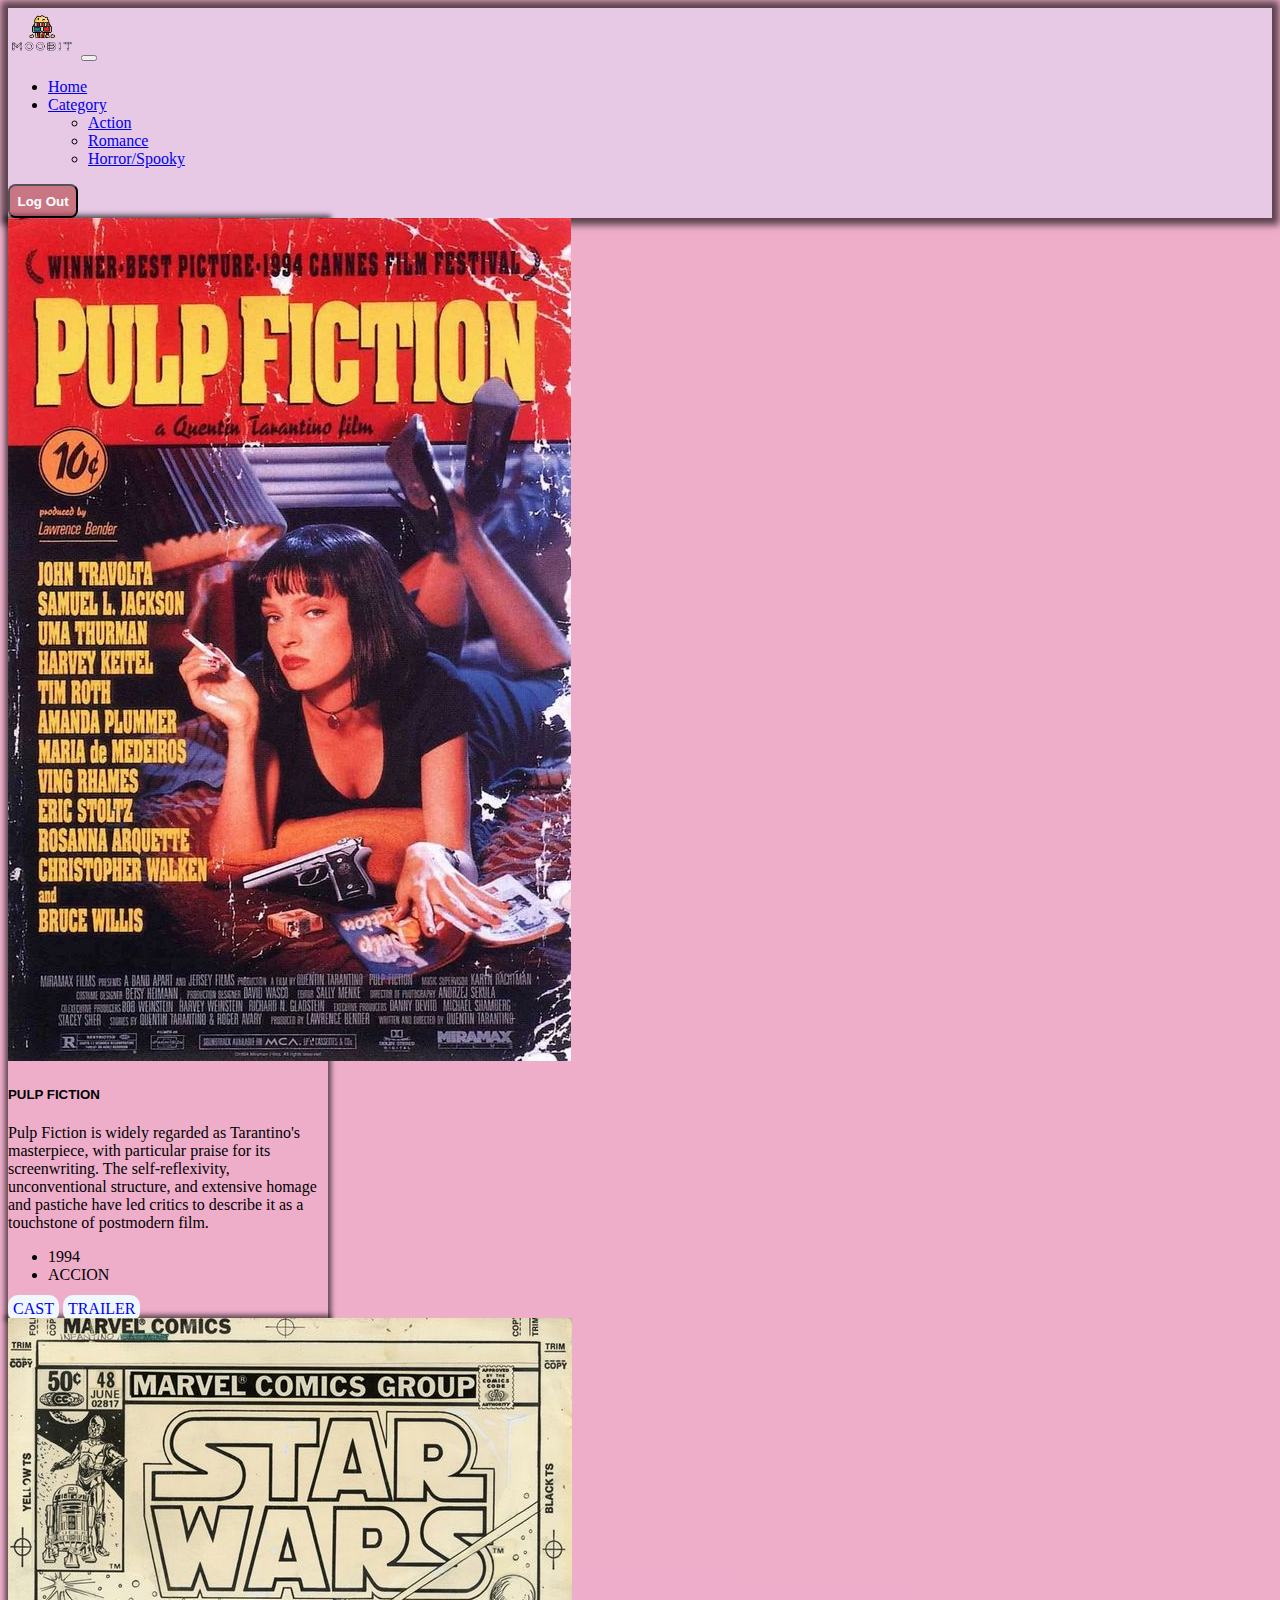
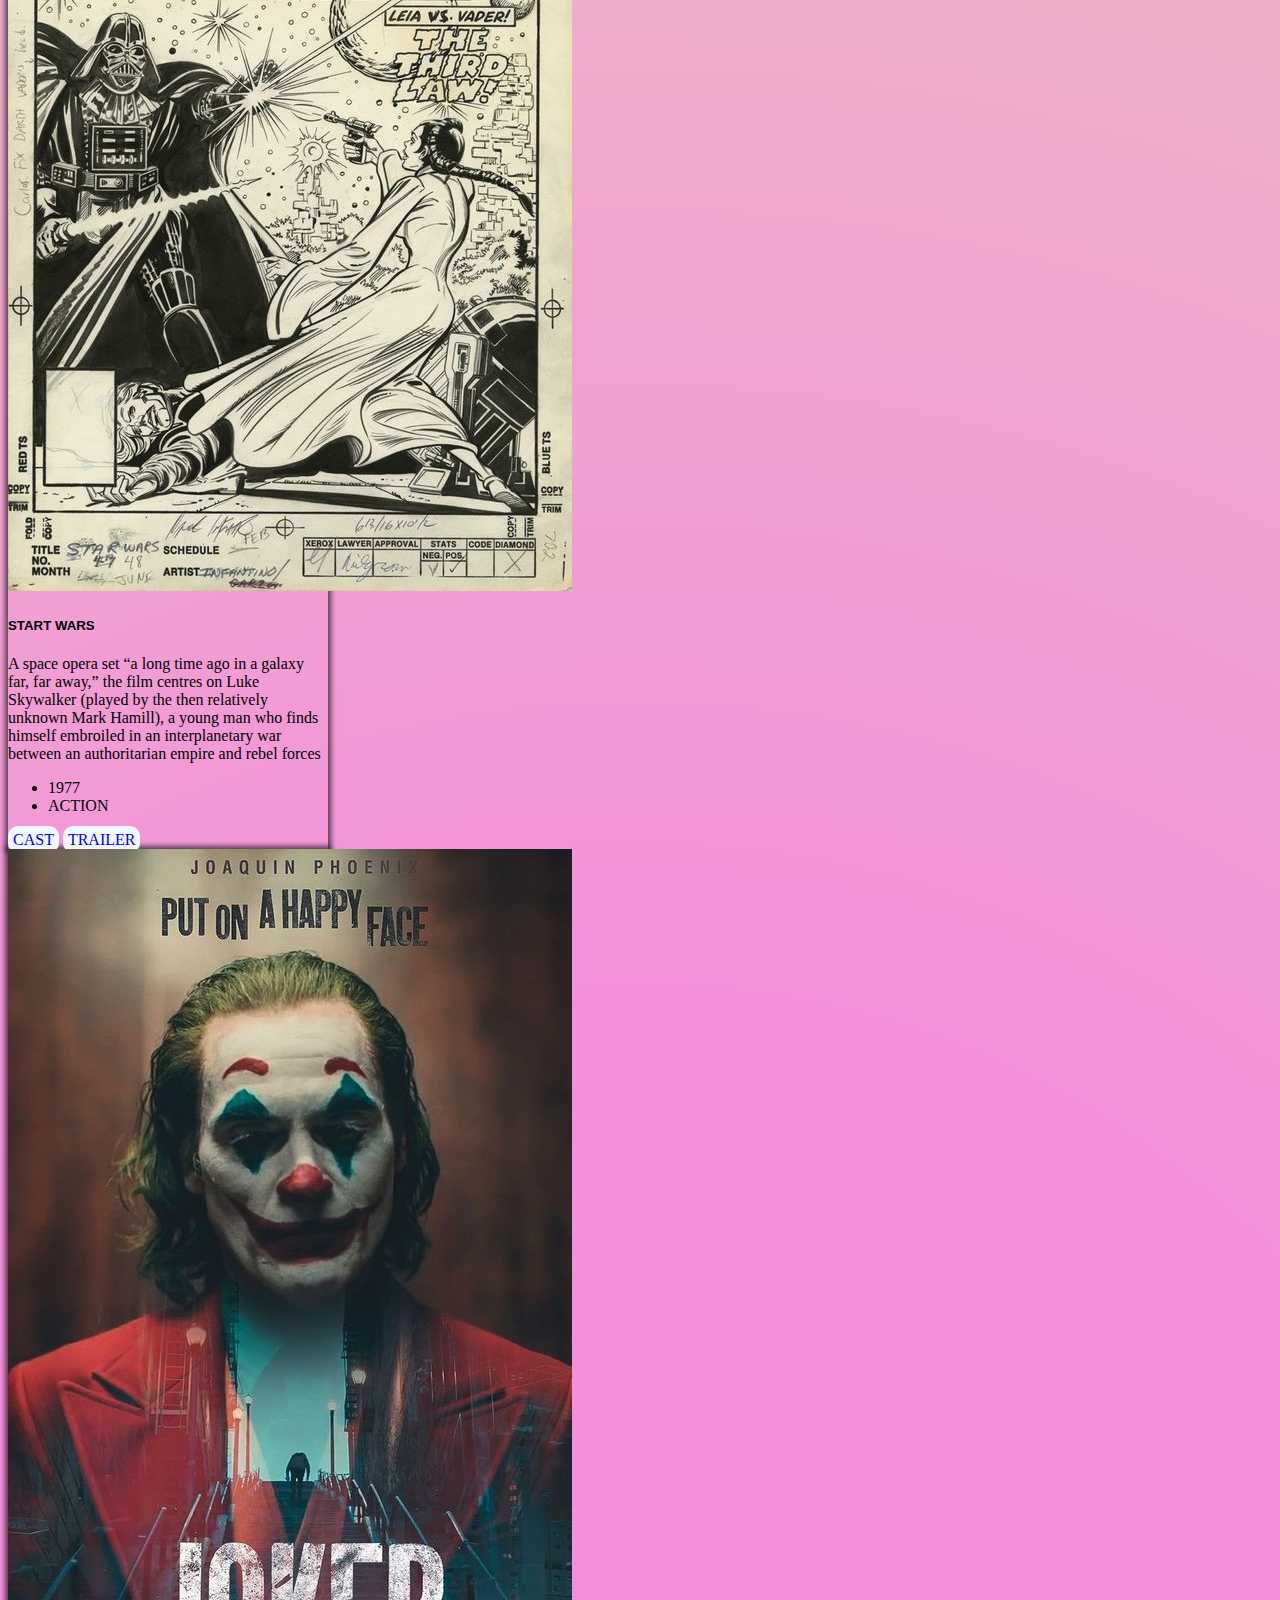
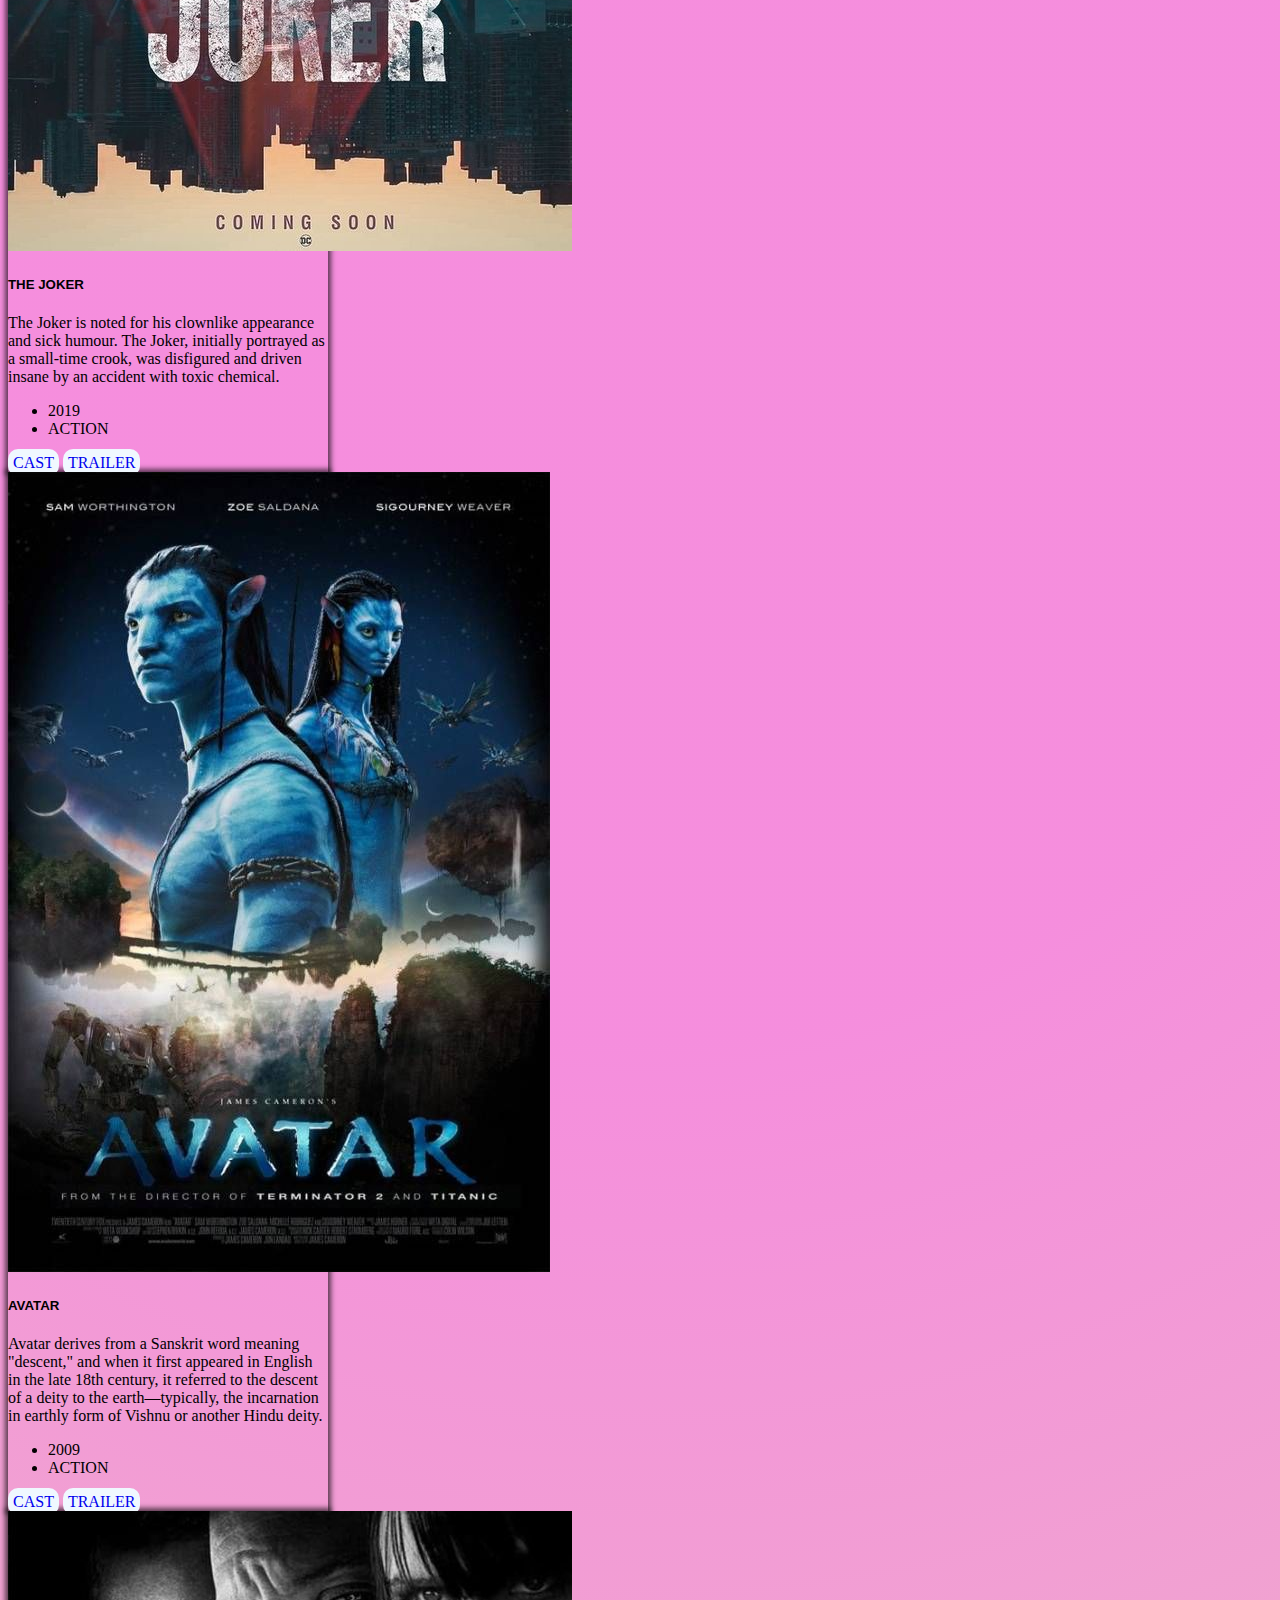
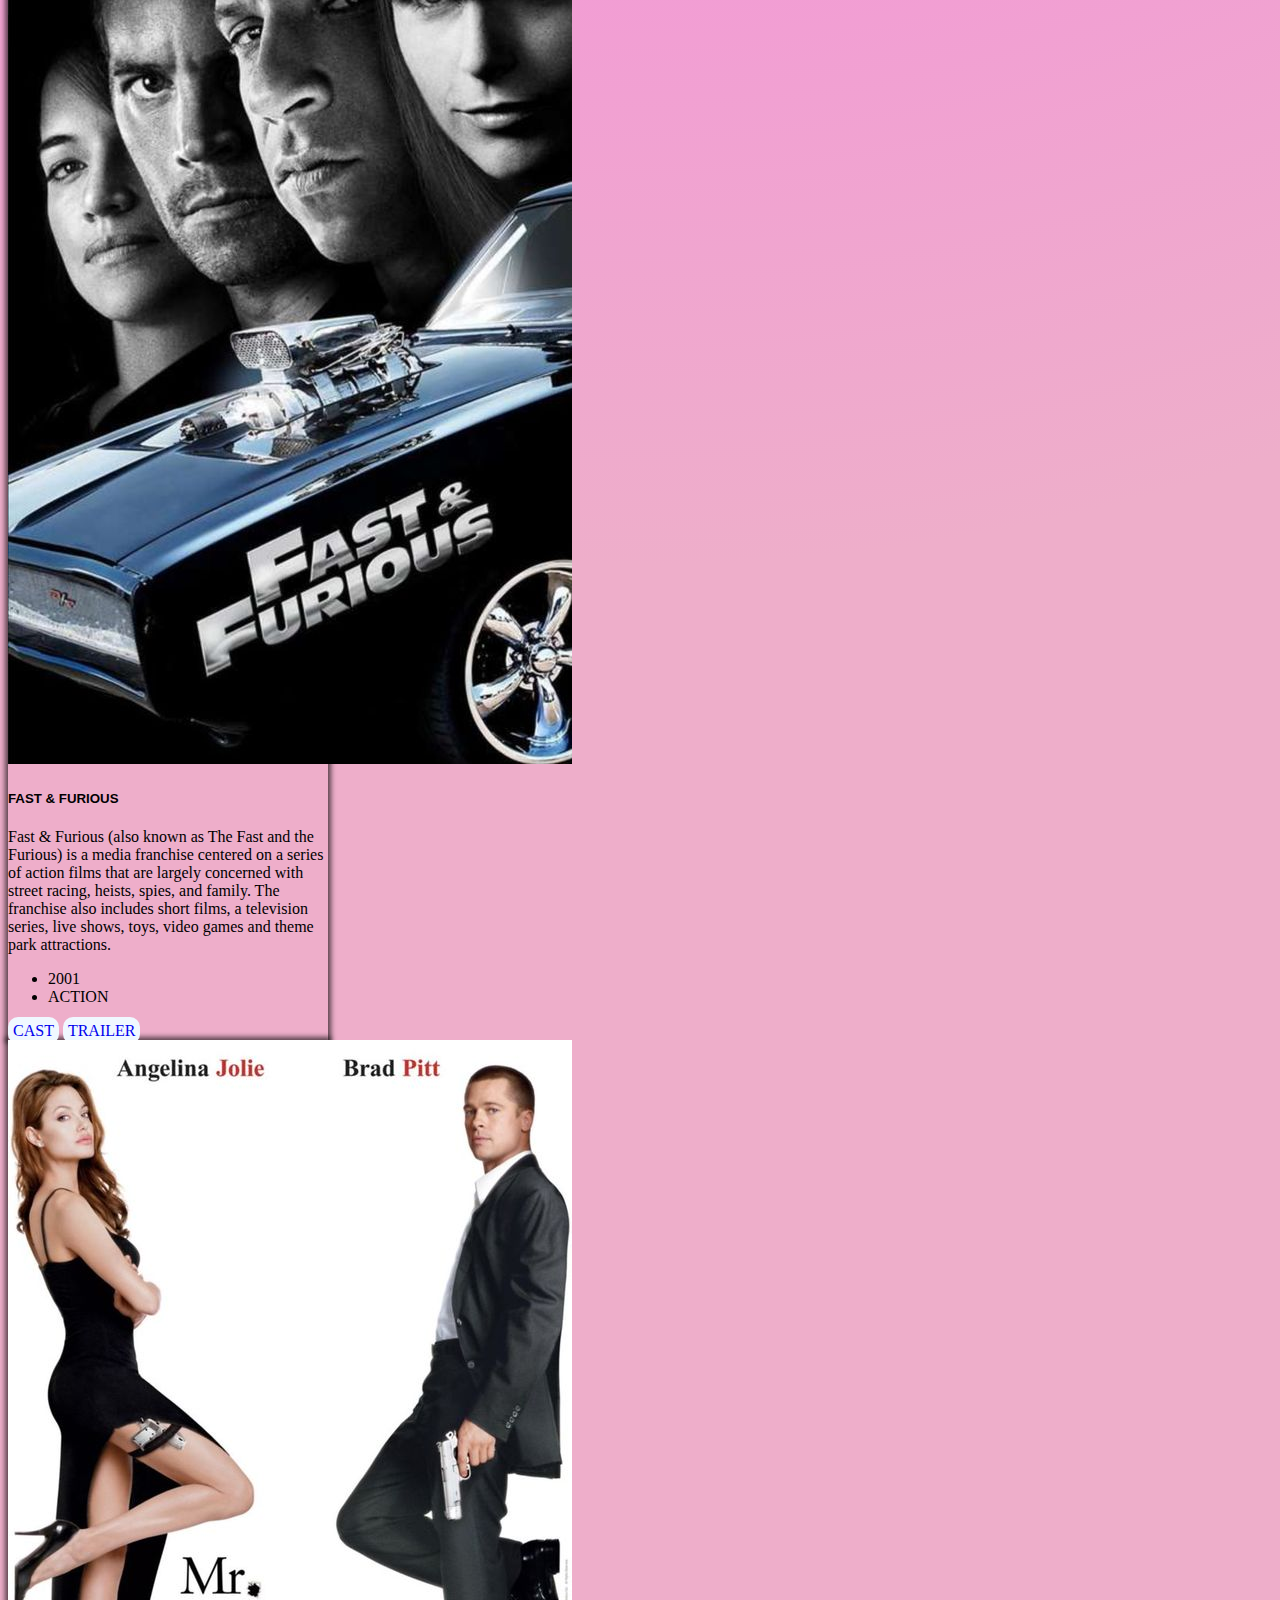
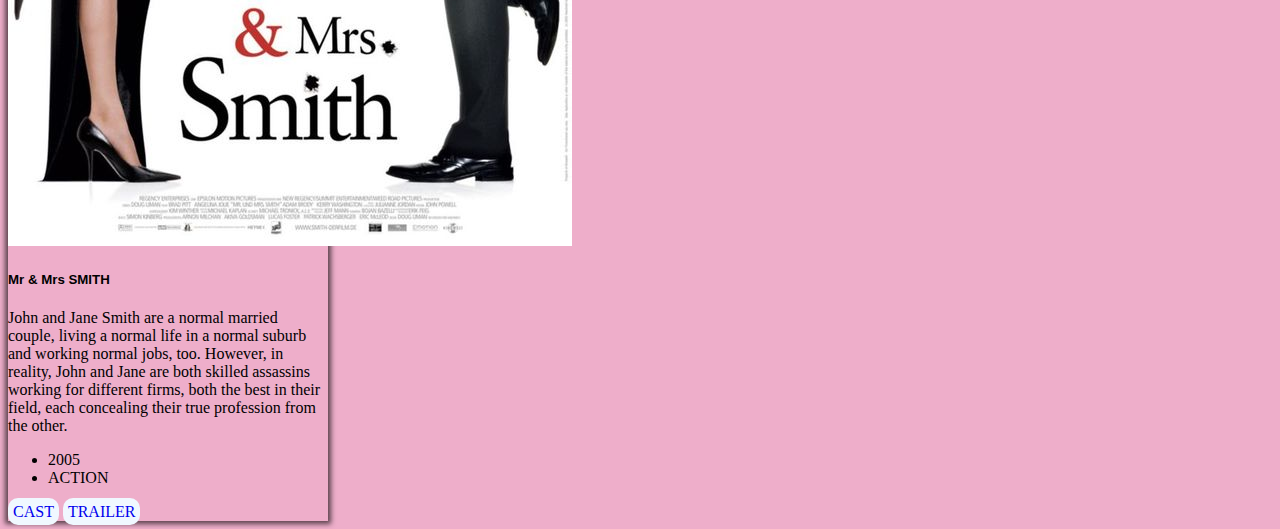
==== src/pages/action.html @ 50c03343 "ACTUALIZACION 3" ====
<!DOCTYPE html>
<html lang="en">

<head>
  <meta charset="UTF-8">
  <meta http-equiv="X-UA-Compatible" content="IE=edge">
  <meta name="viewport" content="width=device-width, initial-scale=1.0">
  <!-- CSS only -->
  <link href="https://cdn.jsdelivr.net/npm/bootstrap@5.2.3/dist/css/bootstrap.min.css" rel="stylesheet"
    integrity="sha384-rbsA2VBKQhggwzxH7pPCaAqO46MgnOM80zW1RWuH61DGLwZJEdK2Kadq2F9CUG65" crossorigin="anonymous">
  <link rel="stylesheet" href="../styles/actionStyle.css">
  <title>Document</title>
</head>

<body>
  <div id="div">
    <nav class="navbar navbar-expand-lg" id="navbar">
      <div class="container-fluid">
        <a class="navbar-brand text-muted" href="../../index.html"><img class="logoHome" src="../img/logo1.png"
            alt="logo"></a>
        <button class="navbar-toggler" type="button" data-bs-toggle="collapse" data-bs-target="#navbarNavDropdown"
          aria-controls="navbarNavDropdown" aria-expanded="false" aria-label="Toggle navigation">
          <span class="navbar-toggler-icon"></span>
        </button>
        <div class="collapse navbar-collapse" id="navbarNavDropdown">
          <ul class="navbar-nav">
            <li class="nav-item">
              <a class="nav-link active text-muted" aria-current="page" href="./home.html">Home</a>
            </li>
            <li class="nav-item dropdown">
              <a class="nav-link dropdown-toggle text-muted" href="#" role="button" data-bs-toggle="dropdown"
                aria-expanded="false">
                Category
              </a>
              <ul class="dropdown-menu bg-secondary">
                <li><a class="dropdown-item " href="#">Action</a></li>
                <li><a class="dropdown-item " href="./Romance.html">Romance</a></li>
                <li><a class="dropdown-item " href="../pages/horrorSpooky.html">Horror/Spooky</a></li>
              </ul>
            </li>
          </ul>
        </div>
        <div class="ContainerlogOut"><button class="LogOut" id="logOut">Log Out</button></div>
      </div>
    </nav>
  </div>

 <div class="container">
  <div class="row">
    <div class="col-12 mt-4 d-flex justify-content-between flex-wrap">
      <div class="card m-3 mt-3 cardStyle" style="width: 20rem;">
        <img src="../img/actionImg1.jpg" class="card-img-top" alt="...">
        <div class="card-body">
          <h5 class="card-title text-center titleCard">PULP FICTION</h5>
          <p class="card-text text-center">Pulp Fiction is widely regarded as Tarantino's masterpiece, with particular praise for its screenwriting. The self-reflexivity, unconventional structure, and extensive homage and pastiche have led critics to describe it as a touchstone of postmodern film.</p>
        </div>
        <ul class="list-group list-group-flush">
          <li class="list-group-item">1994</li>
          <li class="list-group-item">ACCION</li>
        </ul>
        <div class="card-body">
          <a href="https://www.google.com/search?q=pulp+fiction+reparto&rlz=1C1ALOY_esCO1030CO1030&sxsrf=ALiCzsZRSnIDCxuDGFrAG11M_Ounz_vQiw%3A1669768880326&ei=sKaGY8u6E5TlxgGLxJvoDA&ved=0ahUKEwjL0t_n1dT7AhWUsjEKHQviBs0Q4dUDCA8&uact=5&oq=pulp+fiction+reparto&gs_lcp=Cgxnd3Mtd2l6LXNlcnAQAzIFCAAQgAQyCggAEIAEEIcCEBQyBggAEBYQHjIGCAAQFhAeMgYIABAWEB5KBAhBGABKBAhGGABQAFgAYIcEaABwAXgAgAFpiAFpkgEDMC4xmAEAwAEB&sclient=gws-wiz-serp&clie=1" class="card-link" target="_blank">CAST</a>
          <a href="https://www.youtube.com/watch?v=auCgsj0MV-M" class="card-link" target="_blank">TRAILER</a>
        </div>
      </div>

      <div class="card m-3 mt-3 cardStyle" style="width: 20rem;">
        <img src="../img/actionCard2.jpg" class="card-img-top" alt="...">
        <div class="card-body">
          <h5 class="card-title titleCard text-center">START WARS</h5>
          <p class="card-text text-center">A space opera set “a long time ago in a galaxy far, far away,” the film centres on Luke Skywalker (played by the then relatively unknown Mark Hamill), a young man who finds himself embroiled in an interplanetary war between an authoritarian empire and rebel forces</p>
        </div>
        <ul class="list-group list-group-flush">
          <li class="list-group-item">1977</li>
          <li class="list-group-item">ACTION</li>
        </ul>
        <div class="card-body">
          <a href="https://m.imdb.com/title/tt0076759/fullcredits/cast" class="card-link">CAST</a>
          <a href="https://www.youtube.com/watch?v=n1CUHjrc9Sc" class="card-link">TRAILER</a>
        </div>
      </div>

      <div class="card m-3 mt-3 cardStyle" style="width: 20rem;">
        <img src="../img/actionCard3.jpg" class="card-img-top" alt="...">
        <div class="card-body">
          <h5 class="card-title text-center titleCard">THE JOKER</h5>
          <p class="card-text">The Joker is noted for his clownlike appearance and sick humour. The Joker, initially portrayed as a small-time crook, was disfigured and driven insane by an accident with toxic chemical.</p>
        </div>
        <ul class="list-group list-group-flush">
          <li class="list-group-item">2019</li>
          <li class="list-group-item">ACTION</li>
        </ul>
        <div class="card-body">
          <a href="https://www.google.com/search?q=joker+elenco&rlz=1C1ALOY_esCO1030CO1030&sxsrf=ALiCzsaGYEPwK-ekFlmbK299w0ovADnqmA%3A1669771419372&ei=m7CGY5qfFr2RwbkPzNir-Ak&oq=joker+ele&gs_lcp=[base64]&si=[base64]%3D%3D&ictx=1&ved=2ahUKEwjimq3U4NT7AhWiRjABHVw0CIUQ9YYDKAR6BAgQEAg&clie=1" class="card-link" target="_blank">CAST</a>
          <a href="https://www.youtube.com/watch?v=TobNCFMK_bs" class="card-link" target="_blank">TRAILER</a>
        </div>
      </div>

      <div class="card m-3 mt-3 cardStyle" style="width: 20rem;">
        <img src="../img/actionCard4.jpg" class="card-img-top" alt="...">
        <div class="card-body">
          <h5 class="card-title text-center titleCard">AVATAR</h5>
          <p class="card-text text-center">Avatar derives from a Sanskrit word meaning "descent," and when it first appeared in English in the late 18th century, it referred to the descent of a deity to the earth—typically, the incarnation in earthly form of Vishnu or another Hindu deity.</p>
        </div>
        <ul class="list-group list-group-flush">
          <li class="list-group-item">2009</li>
          <li class="list-group-item">ACTION</li>
        </ul>
        <div class="card-body">
          <a href="https://www.google.com/search?q=avatar+cast&rlz=1C1ALOY_esCO1030CO1030&sxsrf=ALiCzsYUj4N5rnob1h06Nj9qeL1h5XadQQ%3A1669772405011&ei=dbSGY6YZtNnBuQ-jzZPQAQ&ved=2ahUKEwj-y5SS49T7AhU_mIQIHWG_DVUQ9YYDKAR6BAgrEAg&uact=5&oq=avatar+cast&gs_lcp=[base64]" class="card-link" target="_blank">CAST</a>
          <a href="https://www.youtube.com/watch?v=AZS_d_hS2dM" class="card-link" target="_blank">TRAILER</a>
        </div>
      </div>

      <div class="card m-3 mt-3 cardStyle" style="width: 20rem;">
        <img src="../img/actionCard5.jpg" class="card-img-top" alt="...">
        <div class="card-body">
          <h5 class="card-title text-center titleCard">FAST & FURIOUS</h5>
          <p class="card-text text-center">Fast & Furious (also known as The Fast and the Furious) is a media franchise centered on a series of action films that are largely concerned with street racing, heists, spies, and family. The franchise also includes short films, a television series, live shows, toys, video games and theme park attractions.</p>
        </div>
        <ul class="list-group list-group-flush">
          <li class="list-group-item">2001</li>
          <li class="list-group-item">ACTION</li>
        </ul>
        <div class="card-body">
          <a href="https://m.imdb.com/title/tt0232500/fullcredits/cast" class="card-link" target="_blank">CAST</a>
          <a href="https://www.youtube.com/watch?v=2TAOizOnNPo" class="card-link" target="_blank">TRAILER</a>
        </div>
      </div>

      <div class="card m-3 mt-3 cardStyle" style="width: 20rem;">
        <img src="../img/actionCard6.jpg" class="card-img-top" alt="...">
        <div class="card-body">
          <h5 class="card-title text-center titleCard">Mr & Mrs SMITH</h5>
          <p class="card-text text-center">John and Jane Smith are a normal married couple, living a normal life in a normal suburb and working normal jobs, too. However, in reality, John and Jane are both skilled assassins working for different firms, both the best in their field, each concealing their true profession from the other.</p>
        </div>
        <ul class="list-group list-group-flush">
          <li class="list-group-item">2005</li>
          <li class="list-group-item">ACTION</li>
        </ul>
        <div class="card-body">
          <a href="https://www.google.com/search?q=sr+y+sr+smith+cast&rlz=1C1ALOY_esCO1030CO1030&sxsrf=ALiCzsZy52CXnT5HcfS0-xXQoGTwnDrySw%3A1669772702220&ei=nrWGY-yHDcKGwbkPnPGFoA4&ved=0ahUKEwjszpWG5NT7AhVCQzABHZx4AeQQ4dUDCA8&uact=5&oq=sr+y+sr+smith+cast&gs_lcp=[base64]&sclie" class="card-link" target="_blank">CAST</a>
          <a href="https://www.youtube.com/watch?v=KYizf53DqZw" class="card-link" target="_blank">TRAILER</a>
        </div>
      </div>

    </div>
  </div>
 </div>






  <!-- JavaScript Bundle with Popper -->
  <script src="https://cdn.jsdelivr.net/npm/bootstrap@5.2.3/dist/js/bootstrap.bundle.min.js"
    integrity="sha384-kenU1KFdBIe4zVF0s0G1M5b4hcpxyD9F7jL+jjXkk+Q2h455rYXK/7HAuoJl+0I4"
    crossorigin="anonymous"></script>
  <script src="../scripts/actionScript.js"></script>
</body>

</html>
---- src/styles/actionStyle.css ----
.navbar {
    background-color: rgb(231, 200, 229);
    box-shadow: rgba(0, 0, 0, 0.625) 0px 0px 7px 7px;
}

a {
    background-color: rgb(231, 200, 229);
    transition: all 1s ease-in-out;
    border-radius: 10px;
}

a:hover {
    background-color: rgba(216, 139, 211, 0.737);
    border-radius: 10px;

}

.logoHome {
    height: 50px;
    transition: all 1s ease-in-out;

}

.logoHome:hover {
    transform: scale(1.1);

}


.LogOut {
    padding: 7.5px;
    background-color: rgba(172, 27, 27, 0.477);
    border-radius: 7.5px;
    color: white;
    font-weight: bold;
}

.LogOut:hover{
    transition: 1s all ease-in-out;
    transform: scale(1.2);
    background-color: brown;
    font-weight: bold;
}

.titleCard{
    font-family: 'Gill Sans', 'Gill Sans MT', Calibri, 'Trebuchet MS', sans-serif;
    font-weight: bold;
}

body{
    background: rgb(244,128,217);
background: radial-gradient(circle, rgba(244,128,217,0.8897759787508753) 22%, rgba(238,174,202,1) 54%);
}

.cardStyle{
    box-shadow: rgba(0, 0, 0, 0.625) 0px 0px 5px 3px;
}

.card-link{
    text-decoration: none;
    background-color: aliceblue;
    padding: 5px;

}
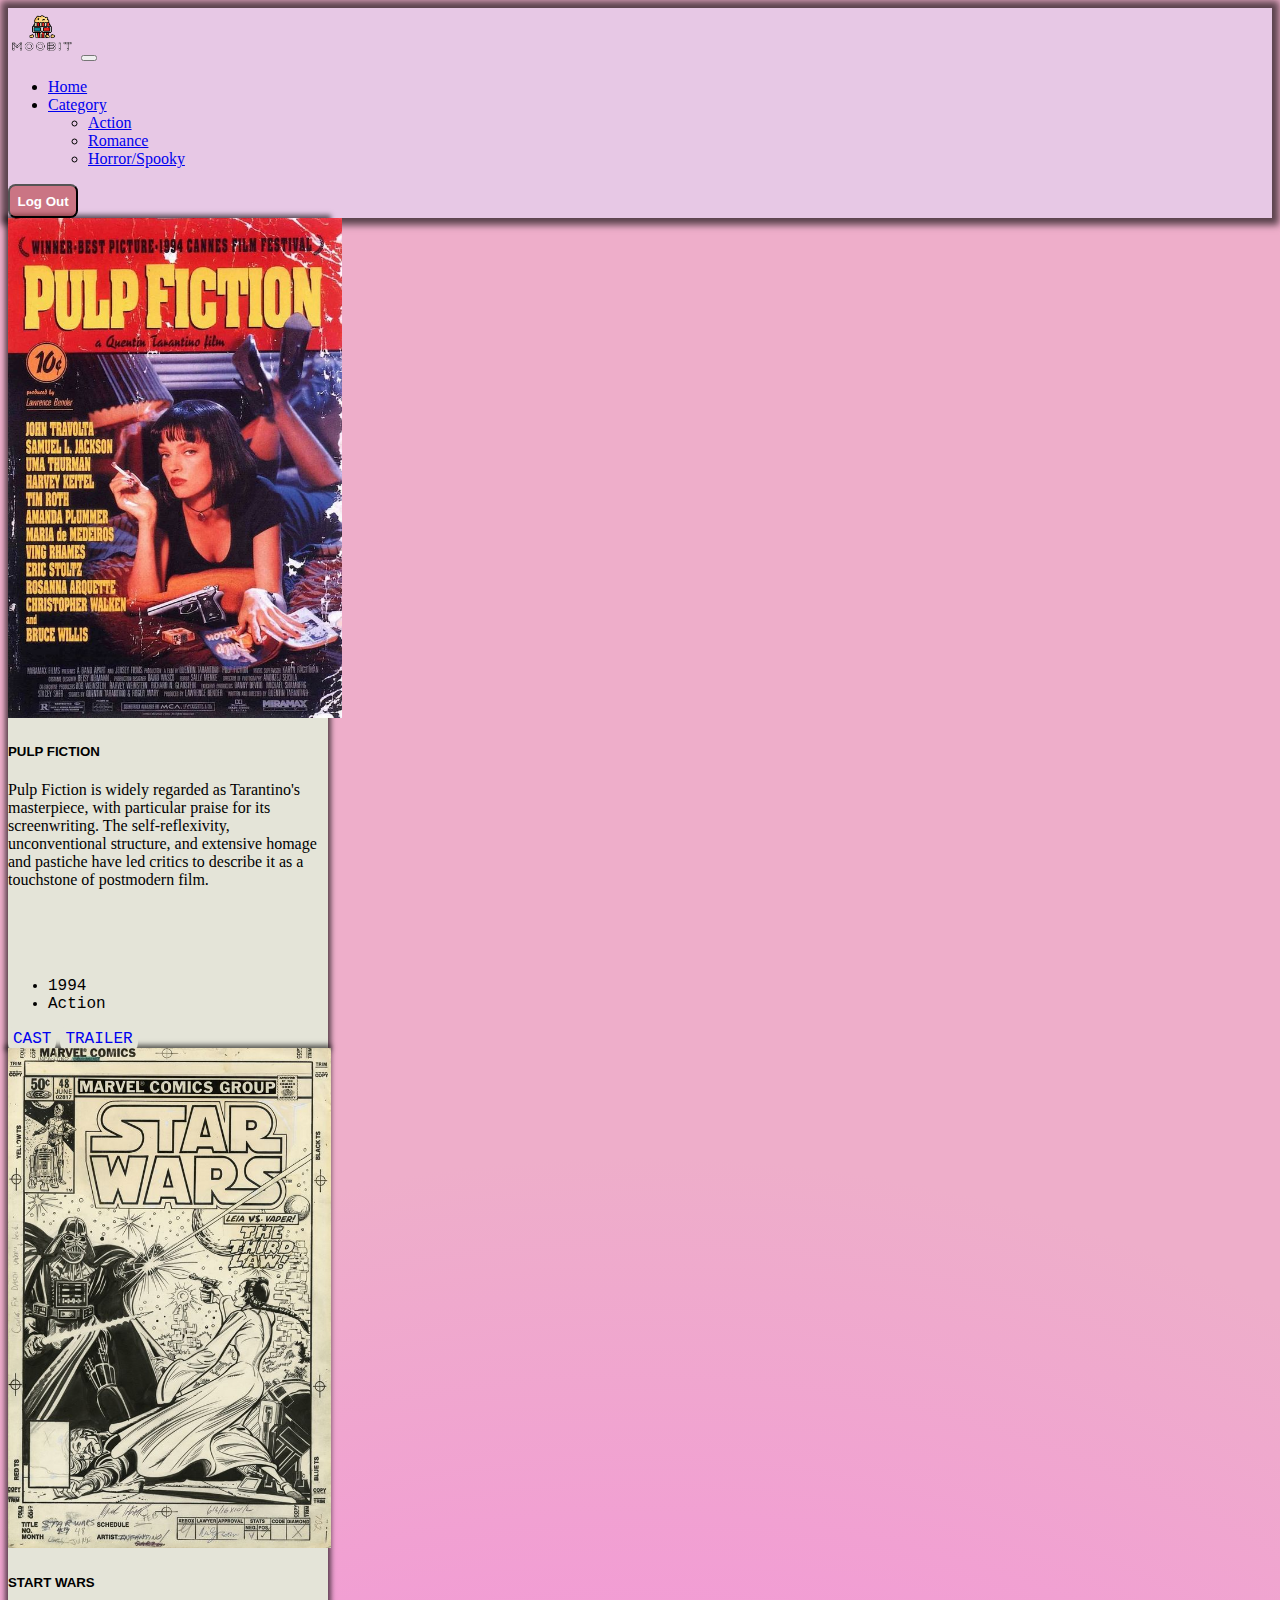
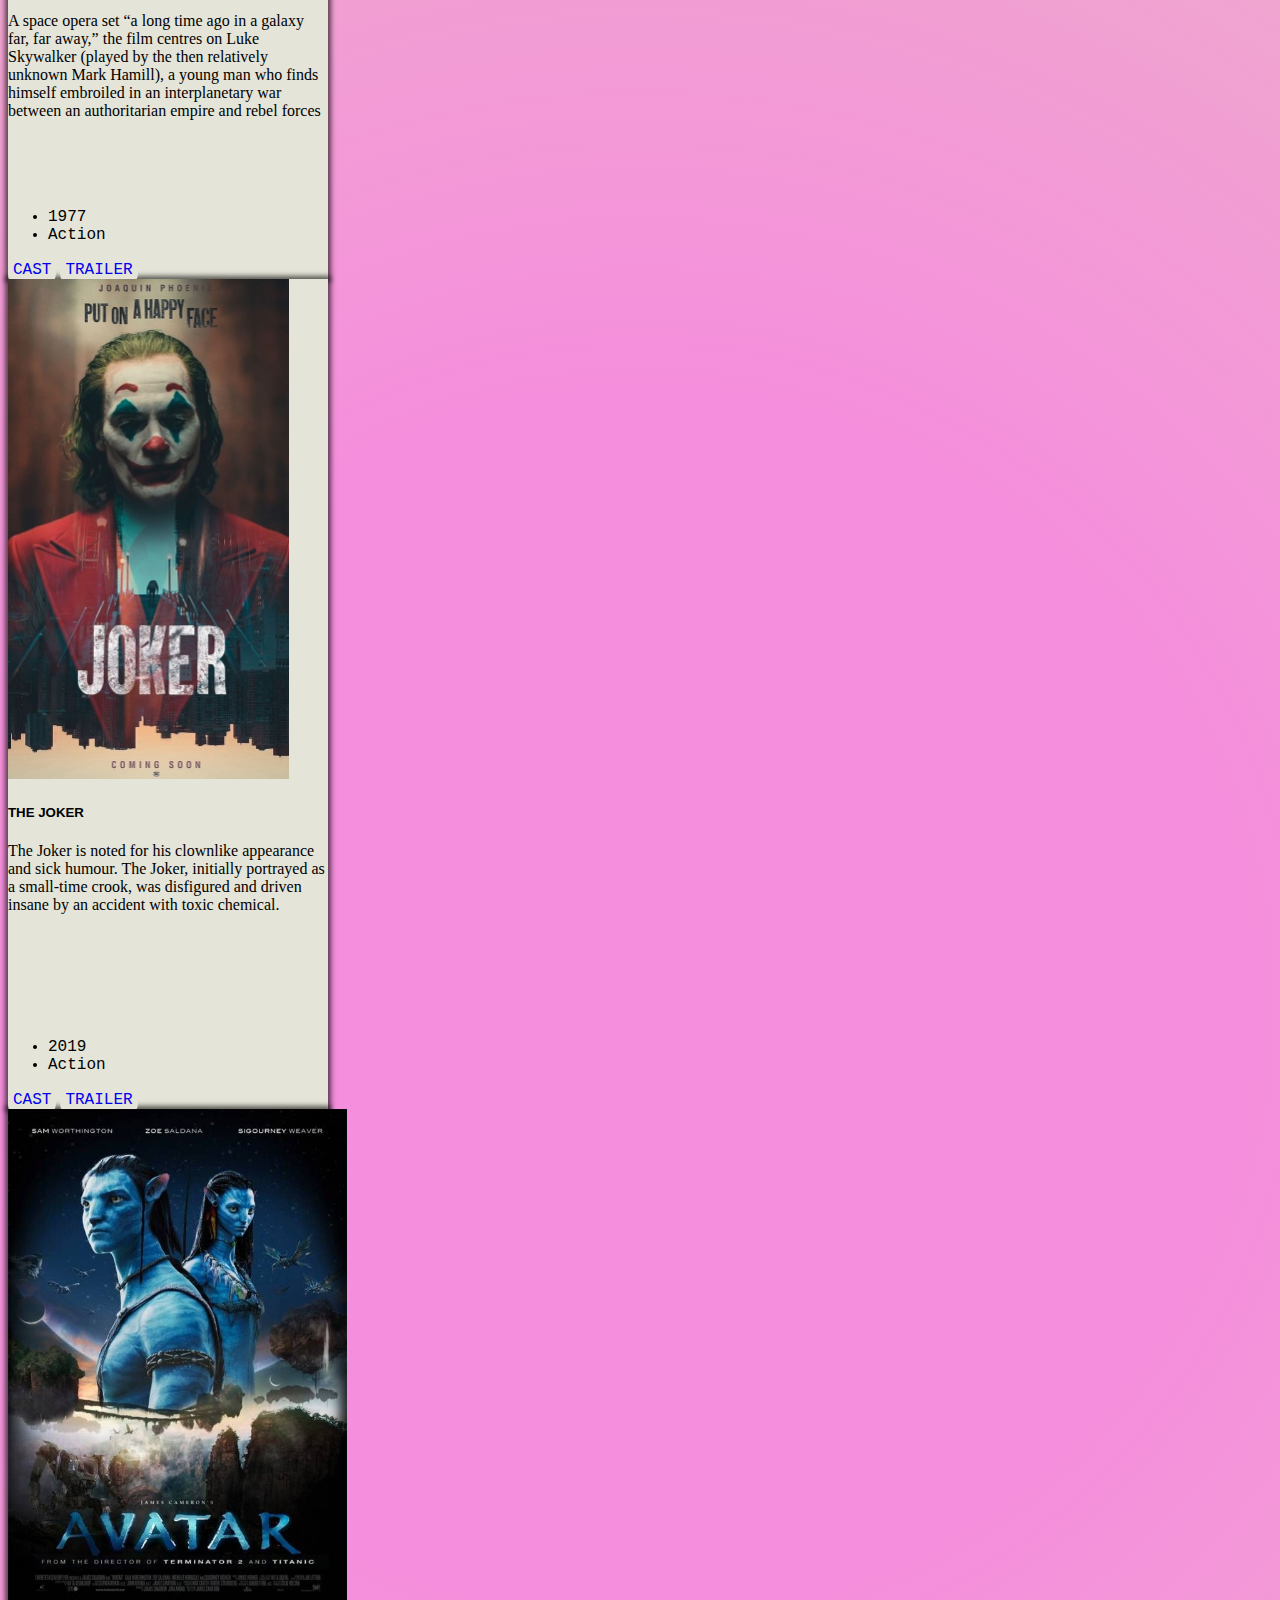
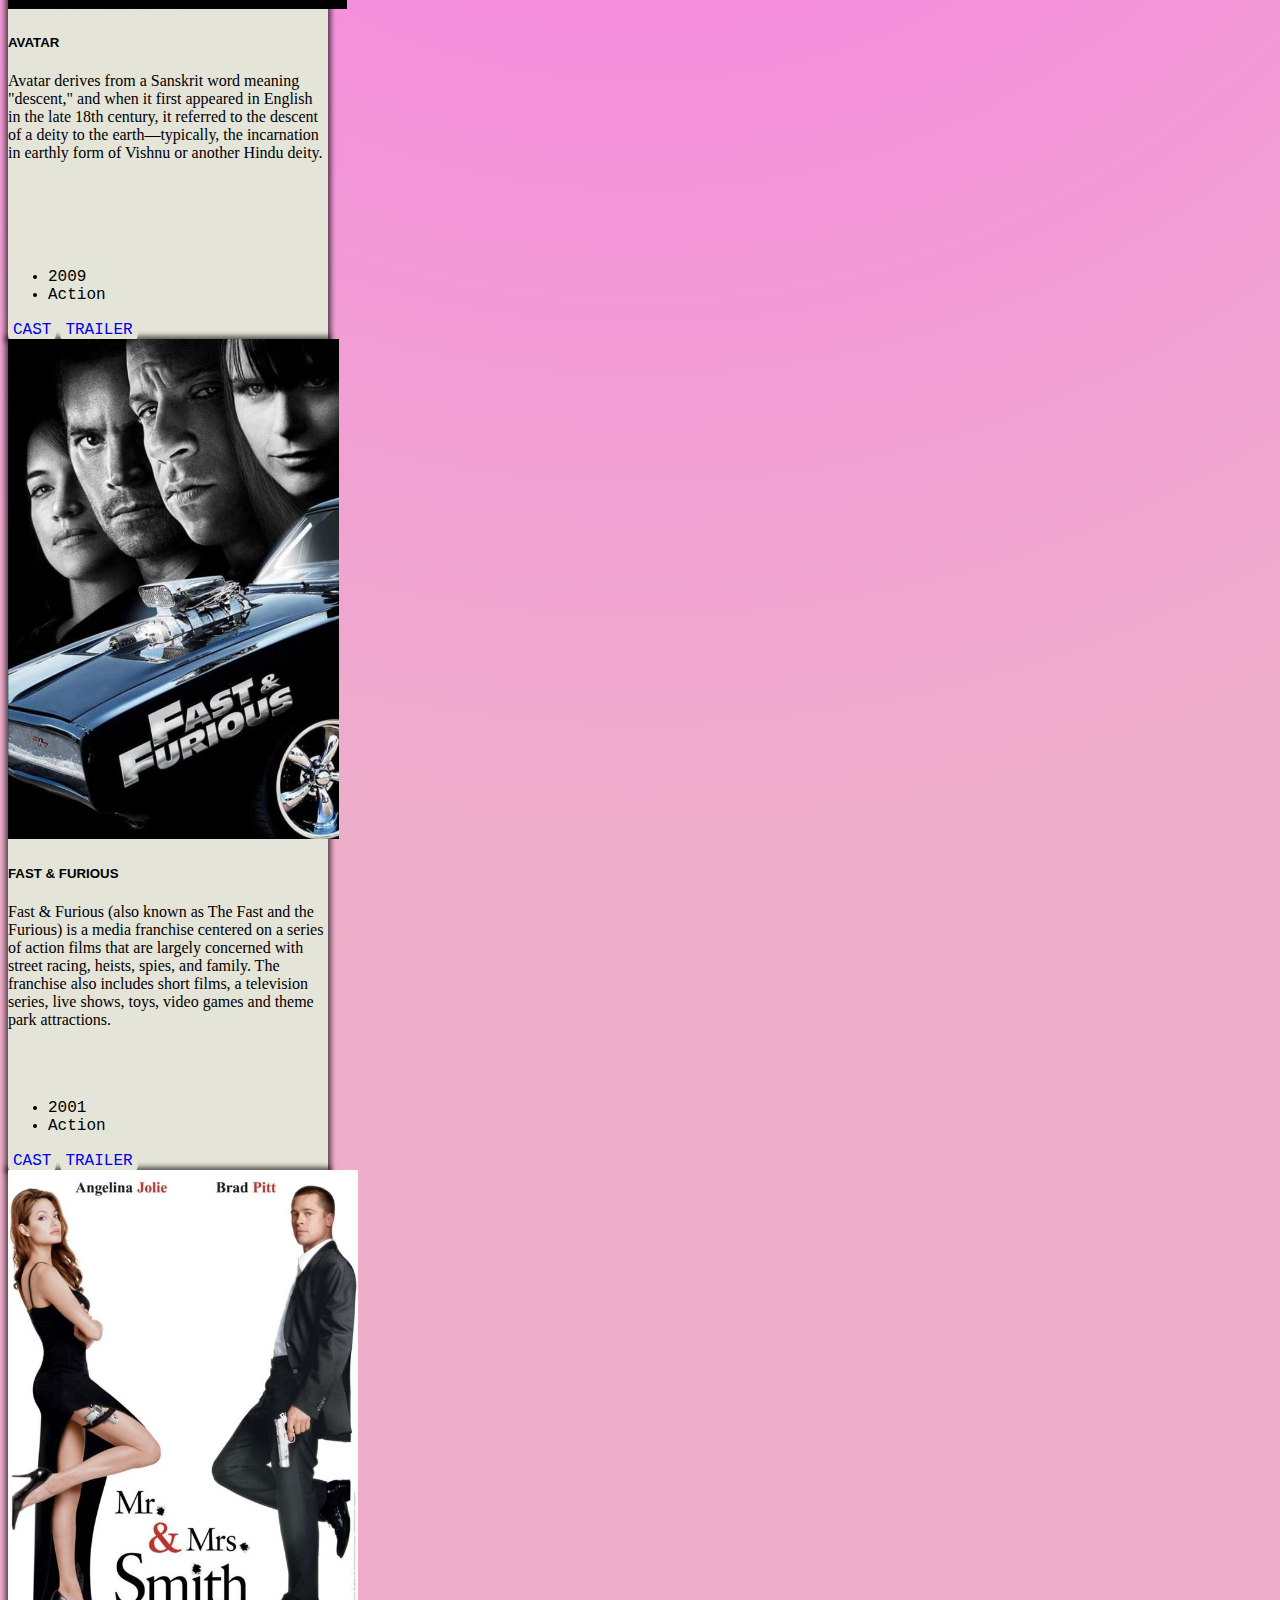
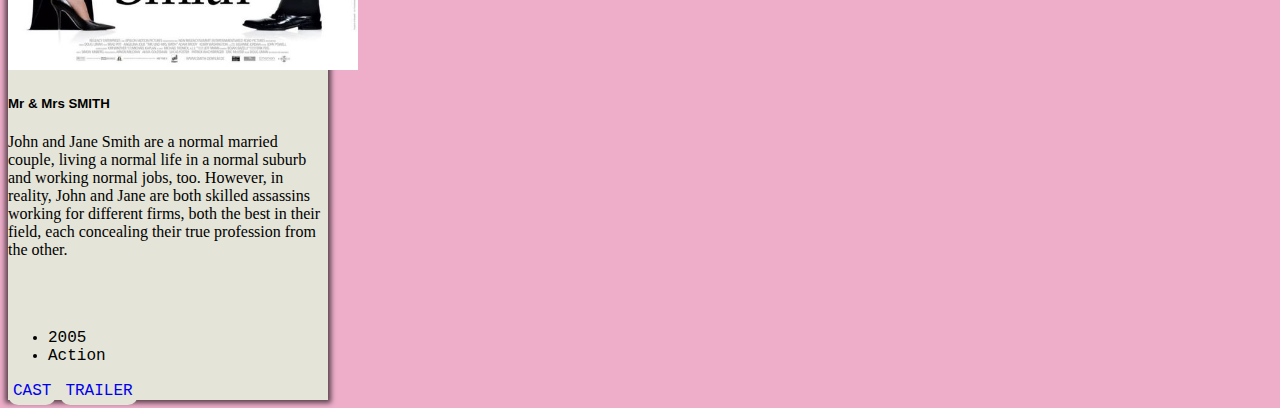
==== commit 90223542: "ActualizacionGaby" ====
--- a/src/pages/action.html
+++ b/src/pages/action.html
@@ -13,10 +13,10 @@
 </head>
 
 <body>
-  <div id="div">
+  <div id="div ">
     <nav class="navbar navbar-expand-lg" id="navbar">
       <div class="container-fluid">
-        <a class="navbar-brand text-muted" href="../../index.html"><img class="logoHome" src="../img/logo1.png"
+        <a class="navbar-brand text-muted" href="../pages/home.html"><img class="logoHome" src="../img/logo1.png"
             alt="logo"></a>
         <button class="navbar-toggler" type="button" data-bs-toggle="collapse" data-bs-target="#navbarNavDropdown"
           aria-controls="navbarNavDropdown" aria-expanded="false" aria-label="Toggle navigation">
@@ -33,15 +33,16 @@
                 Category
               </a>
               <ul class="dropdown-menu bg-secondary">
-                <li><a class="dropdown-item " href="#">Action</a></li>
+                <li><a class="dropdown-item " href="./action.html">Action</a></li>
                 <li><a class="dropdown-item " href="./Romance.html">Romance</a></li>
                 <li><a class="dropdown-item " href="../pages/horrorSpooky.html">Horror/Spooky</a></li>
               </ul>
             </li>
           </ul>
         </div>
-        <div class="ContainerlogOut"><button class="LogOut" id="logOut">Log Out</button></div>
-      </div>
+        <div class="ContainerlogOut">
+          <button class="LogOut" id="logOut">Log Out</button>
+        </div>
     </nav>
   </div>
 
@@ -52,11 +53,11 @@
         <img src="../img/actionImg1.jpg" class="card-img-top" alt="...">
         <div class="card-body">
           <h5 class="card-title text-center titleCard">PULP FICTION</h5>
-          <p class="card-text text-center">Pulp Fiction is widely regarded as Tarantino's masterpiece, with particular praise for its screenwriting. The self-reflexivity, unconventional structure, and extensive homage and pastiche have led critics to describe it as a touchstone of postmodern film.</p>
+          <p class="card-text ">Pulp Fiction is widely regarded as Tarantino's masterpiece, with particular praise for its screenwriting. The self-reflexivity, unconventional structure, and extensive homage and pastiche have led critics to describe it as a touchstone of postmodern film.</p>
         </div>
         <ul class="list-group list-group-flush">
           <li class="list-group-item">1994</li>
-          <li class="list-group-item">ACCION</li>
+          <li class="list-group-item">Action</li>
         </ul>
         <div class="card-body">
           <a href="https://www.google.com/search?q=pulp+fiction+reparto&rlz=1C1ALOY_esCO1030CO1030&sxsrf=ALiCzsZRSnIDCxuDGFrAG11M_Ounz_vQiw%3A1669768880326&ei=sKaGY8u6E5TlxgGLxJvoDA&ved=0ahUKEwjL0t_n1dT7AhWUsjEKHQviBs0Q4dUDCA8&uact=5&oq=pulp+fiction+reparto&gs_lcp=Cgxnd3Mtd2l6LXNlcnAQAzIFCAAQgAQyCggAEIAEEIcCEBQyBggAEBYQHjIGCAAQFhAeMgYIABAWEB5KBAhBGABKBAhGGABQAFgAYIcEaABwAXgAgAFpiAFpkgEDMC4xmAEAwAEB&sclient=gws-wiz-serp&clie=1" class="card-link" target="_blank">CAST</a>
@@ -68,11 +69,11 @@
         <img src="../img/actionCard2.jpg" class="card-img-top" alt="...">
         <div class="card-body">
           <h5 class="card-title titleCard text-center">START WARS</h5>
-          <p class="card-text text-center">A space opera set “a long time ago in a galaxy far, far away,” the film centres on Luke Skywalker (played by the then relatively unknown Mark Hamill), a young man who finds himself embroiled in an interplanetary war between an authoritarian empire and rebel forces</p>
+          <p class="card-text ">A space opera set “a long time ago in a galaxy far, far away,” the film centres on Luke Skywalker (played by the then relatively unknown Mark Hamill), a young man who finds himself embroiled in an interplanetary war between an authoritarian empire and rebel forces</p>
         </div>
         <ul class="list-group list-group-flush">
           <li class="list-group-item">1977</li>
-          <li class="list-group-item">ACTION</li>
+          <li class="list-group-item">Action</li>
         </ul>
         <div class="card-body">
           <a href="https://m.imdb.com/title/tt0076759/fullcredits/cast" class="card-link">CAST</a>
@@ -83,12 +84,12 @@
       <div class="card m-3 mt-3 cardStyle" style="width: 20rem;">
         <img src="../img/actionCard3.jpg" class="card-img-top" alt="...">
         <div class="card-body">
-          <h5 class="card-title text-center titleCard">THE JOKER</h5>
+          <h5 class="card-title text-center  titleCard">THE JOKER</h5>
           <p class="card-text">The Joker is noted for his clownlike appearance and sick humour. The Joker, initially portrayed as a small-time crook, was disfigured and driven insane by an accident with toxic chemical.</p>
         </div>
         <ul class="list-group list-group-flush">
           <li class="list-group-item">2019</li>
-          <li class="list-group-item">ACTION</li>
+          <li class="list-group-item">Action</li>
         </ul>
         <div class="card-body">
           <a href="https://www.google.com/search?q=joker+elenco&rlz=1C1ALOY_esCO1030CO1030&sxsrf=ALiCzsaGYEPwK-ekFlmbK299w0ovADnqmA%3A1669771419372&ei=m7CGY5qfFr2RwbkPzNir-Ak&oq=joker+ele&gs_lcp=[base64]&si=[base64]%3D%3D&ictx=1&ved=2ahUKEwjimq3U4NT7AhWiRjABHVw0CIUQ9YYDKAR6BAgQEAg&clie=1" class="card-link" target="_blank">CAST</a>
@@ -100,11 +101,11 @@
         <img src="../img/actionCard4.jpg" class="card-img-top" alt="...">
         <div class="card-body">
           <h5 class="card-title text-center titleCard">AVATAR</h5>
-          <p class="card-text text-center">Avatar derives from a Sanskrit word meaning "descent," and when it first appeared in English in the late 18th century, it referred to the descent of a deity to the earth—typically, the incarnation in earthly form of Vishnu or another Hindu deity.</p>
+          <p class="card-text ">Avatar derives from a Sanskrit word meaning "descent," and when it first appeared in English in the late 18th century, it referred to the descent of a deity to the earth—typically, the incarnation in earthly form of Vishnu or another Hindu deity.</p>
         </div>
         <ul class="list-group list-group-flush">
           <li class="list-group-item">2009</li>
-          <li class="list-group-item">ACTION</li>
+          <li class="list-group-item">Action</li>
         </ul>
         <div class="card-body">
           <a href="https://www.google.com/search?q=avatar+cast&rlz=1C1ALOY_esCO1030CO1030&sxsrf=ALiCzsYUj4N5rnob1h06Nj9qeL1h5XadQQ%3A1669772405011&ei=dbSGY6YZtNnBuQ-jzZPQAQ&ved=2ahUKEwj-y5SS49T7AhU_mIQIHWG_DVUQ9YYDKAR6BAgrEAg&uact=5&oq=avatar+cast&gs_lcp=[base64]" class="card-link" target="_blank">CAST</a>
@@ -116,11 +117,11 @@
         <img src="../img/actionCard5.jpg" class="card-img-top" alt="...">
         <div class="card-body">
           <h5 class="card-title text-center titleCard">FAST & FURIOUS</h5>
-          <p class="card-text text-center">Fast & Furious (also known as The Fast and the Furious) is a media franchise centered on a series of action films that are largely concerned with street racing, heists, spies, and family. The franchise also includes short films, a television series, live shows, toys, video games and theme park attractions.</p>
+          <p class="card-text">Fast & Furious (also known as The Fast and the Furious) is a media franchise centered on a series of action films that are largely concerned with street racing, heists, spies, and family. The franchise also includes short films, a television series, live shows, toys, video games and theme park attractions.</p>
         </div>
         <ul class="list-group list-group-flush">
           <li class="list-group-item">2001</li>
-          <li class="list-group-item">ACTION</li>
+          <li class="list-group-item">Action</li>
         </ul>
         <div class="card-body">
           <a href="https://m.imdb.com/title/tt0232500/fullcredits/cast" class="card-link" target="_blank">CAST</a>
@@ -132,11 +133,11 @@
         <img src="../img/actionCard6.jpg" class="card-img-top" alt="...">
         <div class="card-body">
           <h5 class="card-title text-center titleCard">Mr & Mrs SMITH</h5>
-          <p class="card-text text-center">John and Jane Smith are a normal married couple, living a normal life in a normal suburb and working normal jobs, too. However, in reality, John and Jane are both skilled assassins working for different firms, both the best in their field, each concealing their true profession from the other.</p>
+          <p class="card-text ">John and Jane Smith are a normal married couple, living a normal life in a normal suburb and working normal jobs, too. However, in reality, John and Jane are both skilled assassins working for different firms, both the best in their field, each concealing their true profession from the other.</p>
         </div>
         <ul class="list-group list-group-flush">
           <li class="list-group-item">2005</li>
-          <li class="list-group-item">ACTION</li>
+          <li class="list-group-item">Action</li>
         </ul>
         <div class="card-body">
           <a href="https://www.google.com/search?q=sr+y+sr+smith+cast&rlz=1C1ALOY_esCO1030CO1030&sxsrf=ALiCzsZy52CXnT5HcfS0-xXQoGTwnDrySw%3A1669772702220&ei=nrWGY-yHDcKGwbkPnPGFoA4&ved=0ahUKEwjszpWG5NT7AhVCQzABHZx4AeQQ4dUDCA8&uact=5&oq=sr+y+sr+smith+cast&gs_lcp=[base64]&sclie" class="card-link" target="_blank">CAST</a>
--- a/src/styles/actionStyle.css
+++ b/src/styles/actionStyle.css
@@ -5,7 +5,7 @@
 
 a {
     background-color: rgb(231, 200, 229);
-    transition: all 1s ease-in-out;
+    transition: all 0.1s ease-in-out;
     border-radius: 10px;
 }
 
@@ -42,23 +42,40 @@
     font-weight: bold;
 }
 
+
+body{
+    background: rgb(244,128,217);
+    background: radial-gradient(circle, rgba(244,128,217,0.8897759787508753) 22%, rgba(238,174,202,1) 54%);
+}
+
 .titleCard{
     font-family: 'Gill Sans', 'Gill Sans MT', Calibri, 'Trebuchet MS', sans-serif;
     font-weight: bold;
 }
-
-body{
-    background: rgb(244,128,217);
-background: radial-gradient(circle, rgba(244,128,217,0.8897759787508753) 22%, rgba(238,174,202,1) 54%);
+.cardStyle{
+    box-shadow: rgba(0, 0, 0, 0.625) 0px 0px 5px 3px;
+    background-color: rgb(228, 228, 216);
 }
 
-.cardStyle{
-    box-shadow: rgba(0, 0, 0, 0.625) 0px 0px 5px 3px;
+.list-group-item{
+    background-color: rgb(228, 228, 216);
+    font-family: 'Courier New', Courier, monospace;
 }
 
+
+
+.card-text{
+    height: 180px;
+    
+
+}
 .card-link{
     text-decoration: none;
-    background-color: aliceblue;
+    background-color: rgb(228, 228, 216);
     padding: 5px;
+    font-family: 'Courier New', Courier, monospace;
+}
 
+.card-img-top{
+    height: 500px;
 }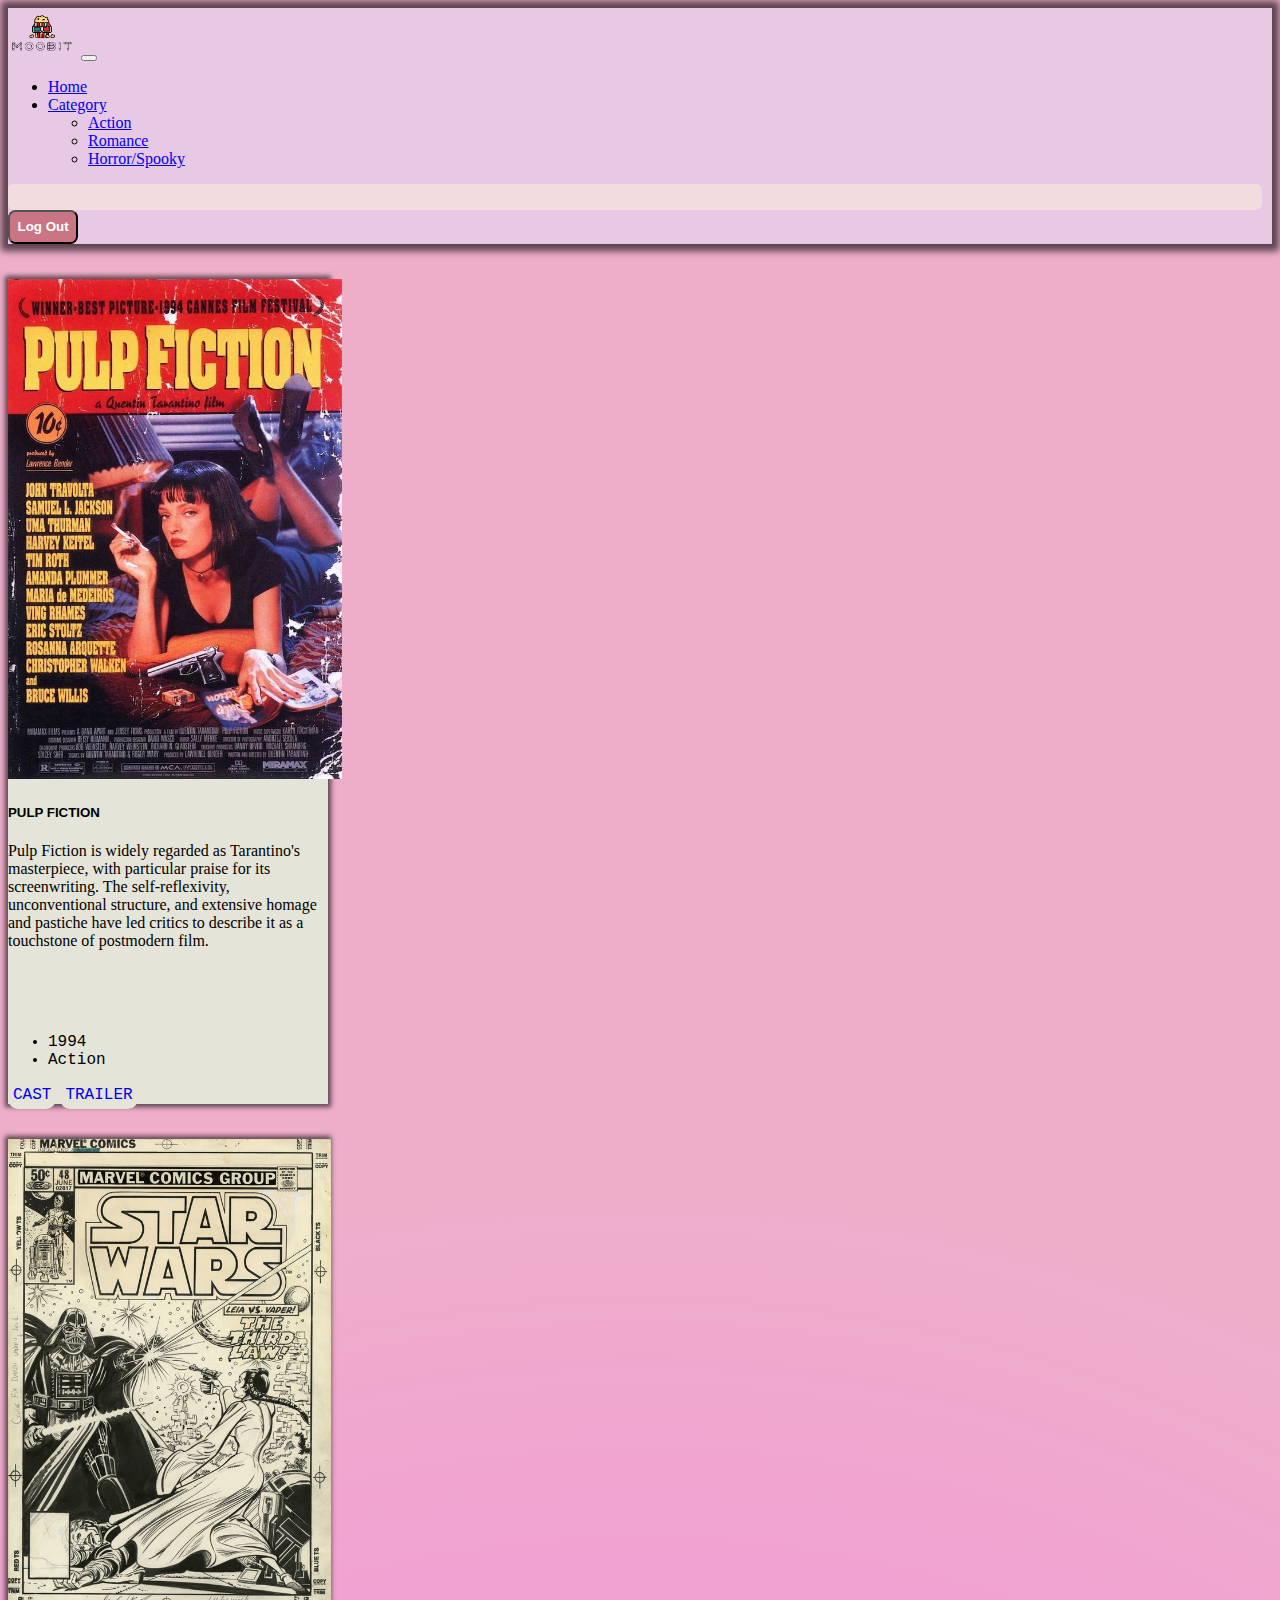
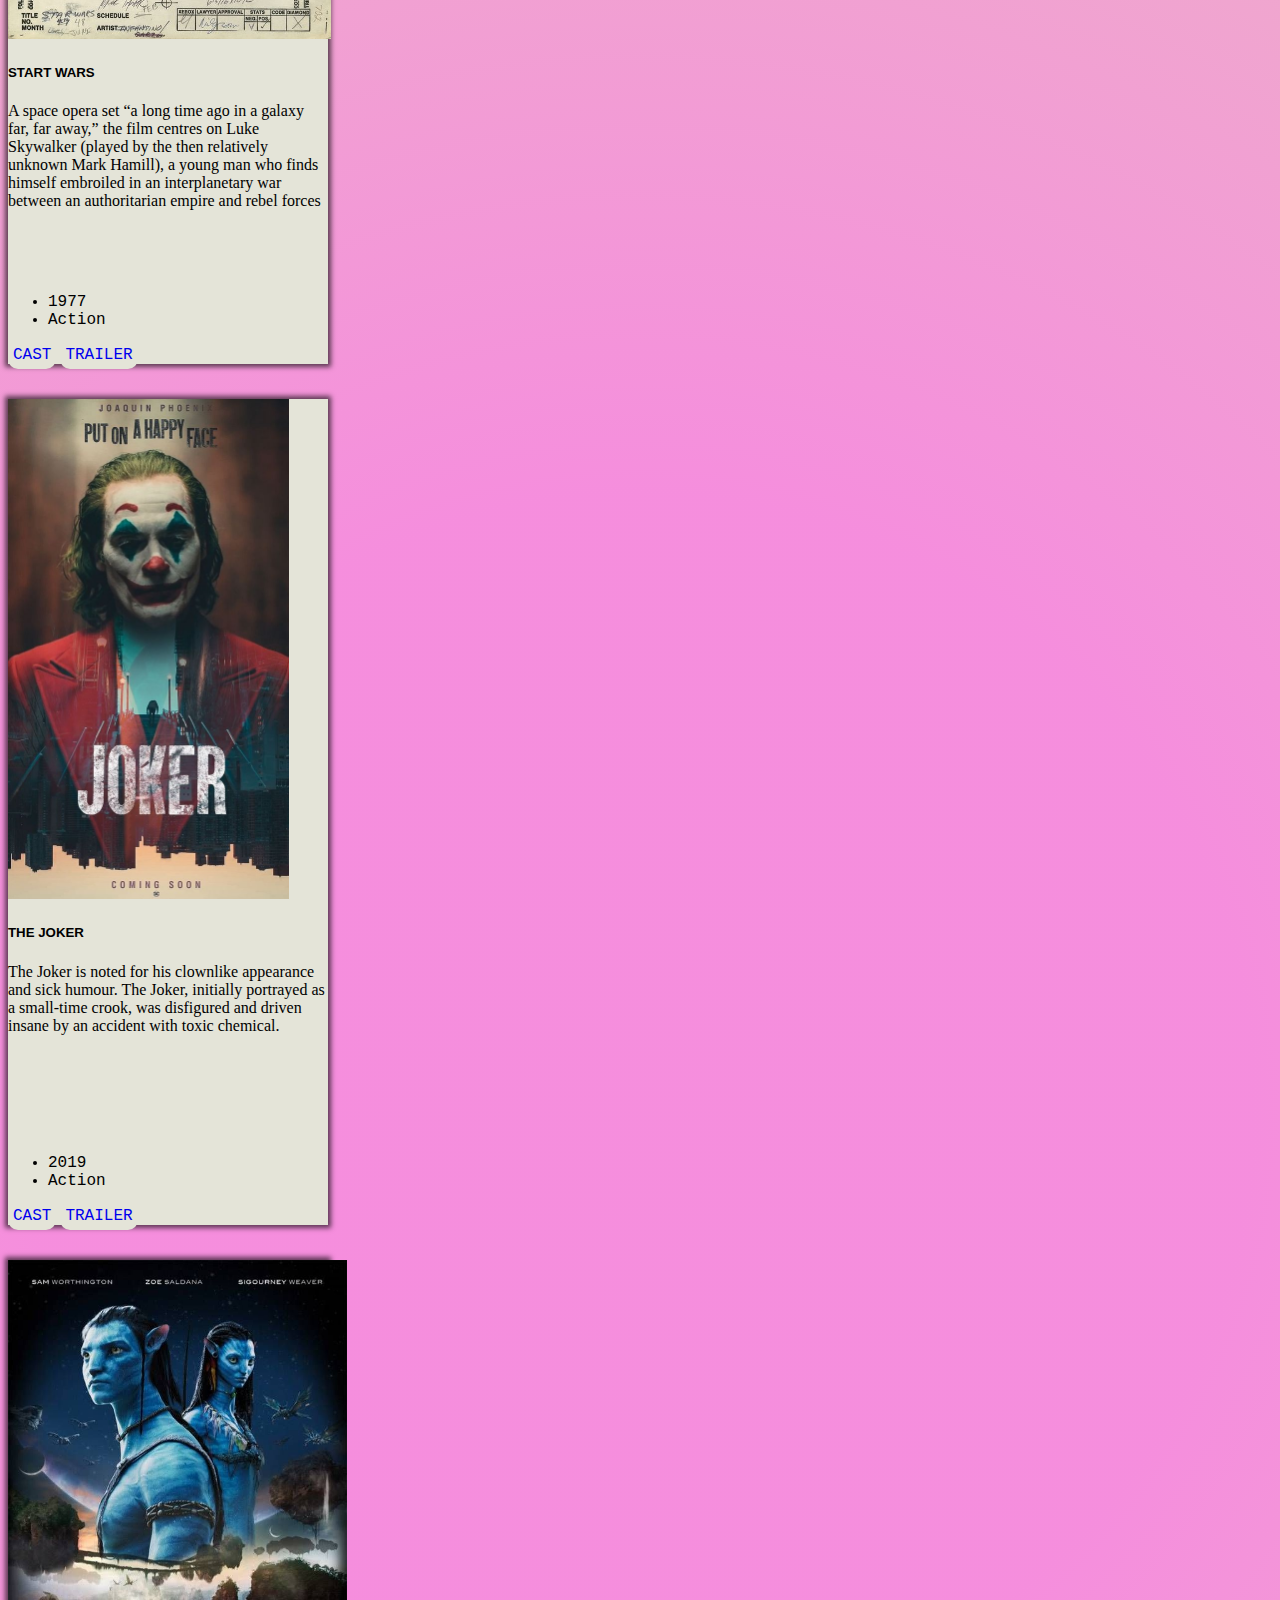
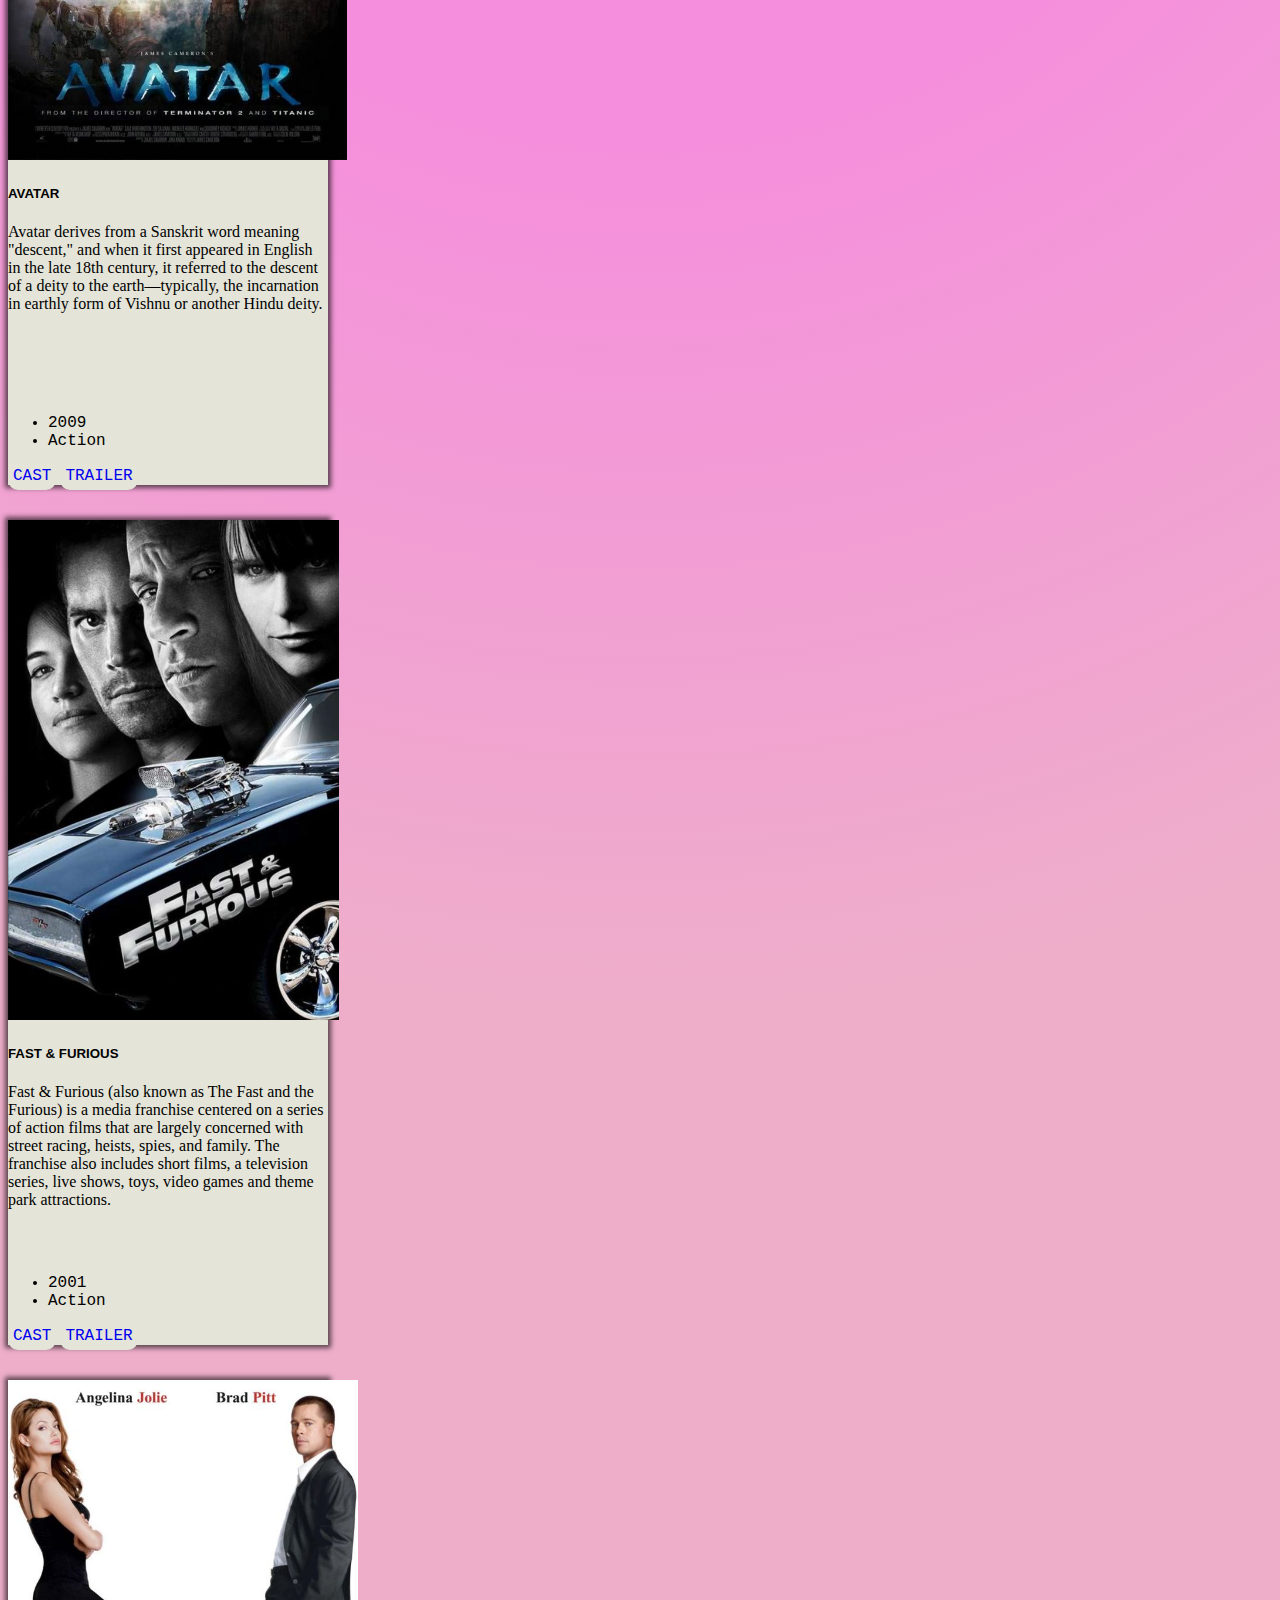
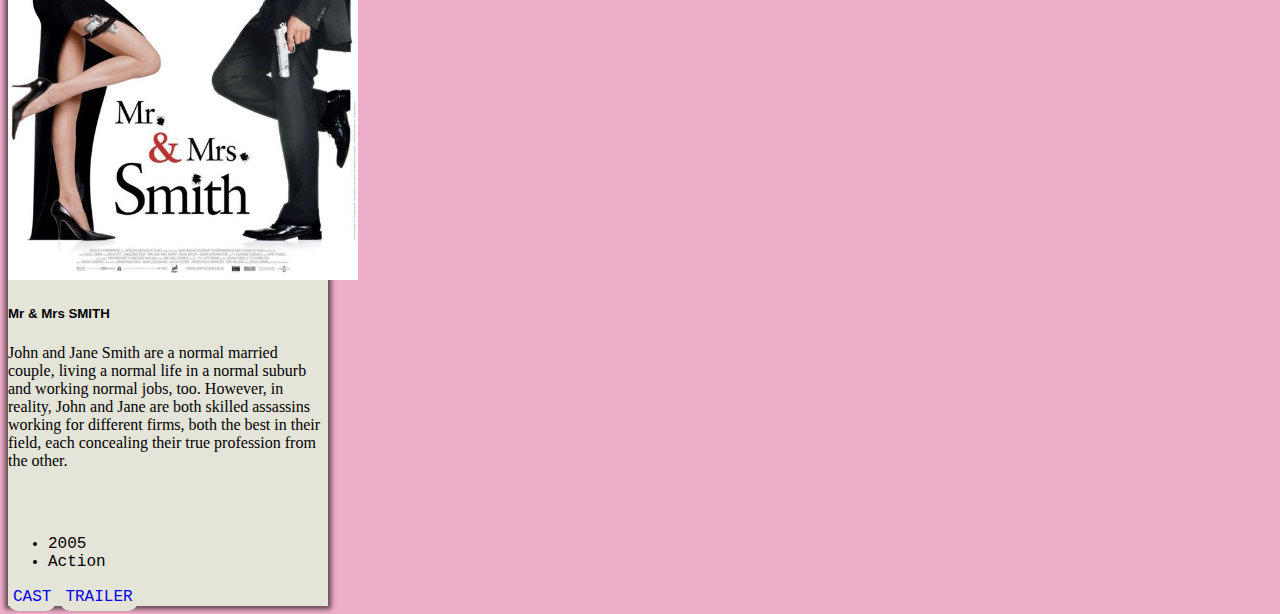
==== commit 180870a0: "actualizacion_usuario_home" ====
--- a/src/pages/action.html
+++ b/src/pages/action.html
@@ -40,6 +40,7 @@
             </li>
           </ul>
         </div>
+        <div class="usuario"><h3 id="user1"></h3></div>
         <div class="ContainerlogOut">
           <button class="LogOut" id="logOut">Log Out</button>
         </div>
--- a/src/styles/actionStyle.css
+++ b/src/styles/actionStyle.css
@@ -1,24 +1,16 @@
+body{
+    background: rgb(244,128,217);
+    background: radial-gradient(circle, rgba(244,128,217,0.8897759787508753) 22%, rgba(238,174,202,1) 54%);
+}
 .navbar {
     background-color: rgb(231, 200, 229);
     box-shadow: rgba(0, 0, 0, 0.625) 0px 0px 7px 7px;
 }
 
-a {
-    background-color: rgb(231, 200, 229);
-    transition: all 0.1s ease-in-out;
-    border-radius: 10px;
-}
-
-a:hover {
-    background-color: rgba(216, 139, 211, 0.737);
-    border-radius: 10px;
-
-}
-
 .logoHome {
     height: 50px;
     transition: all 1s ease-in-out;
-
+    
 }
 
 .logoHome:hover {
@@ -42,10 +34,26 @@
     font-weight: bold;
 }
 
+.usuario{
+    padding: 5px 2px;
+    text-transform: capitalize;
+    background-color: rgba(250, 235, 215, 0.584);
+    text-decoration: underline;
+    border-radius: 6px;
+    margin-right: 10px;
+    font-size: smaller;
+}
 
-body{
-    background: rgb(244,128,217);
-    background: radial-gradient(circle, rgba(244,128,217,0.8897759787508753) 22%, rgba(238,174,202,1) 54%);
+a {
+    background-color: rgb(231, 200, 229);
+    transition: all 0.1s ease-in-out;
+    border-radius: 10px;
+}
+
+a:hover {
+    background-color: rgba(216, 139, 211, 0.737);
+    border-radius: 10px;
+
 }
 
 .titleCard{
@@ -63,10 +71,26 @@
 }
 
 
+.card{
+    transition: all ease-out;
+    margin-top: 35px !important;
+    
+}
+
+.card:hover{
+    transition: all 0.5seg ;
+    transform:scale(1.1)
+    
+} 
+
+.cardContainer{
+    margin-top: 40px !important;
+
+}
 
 .card-text{
-    height: 180px;
-    
+
+  height: 175px; 
 
 }
 .card-link{
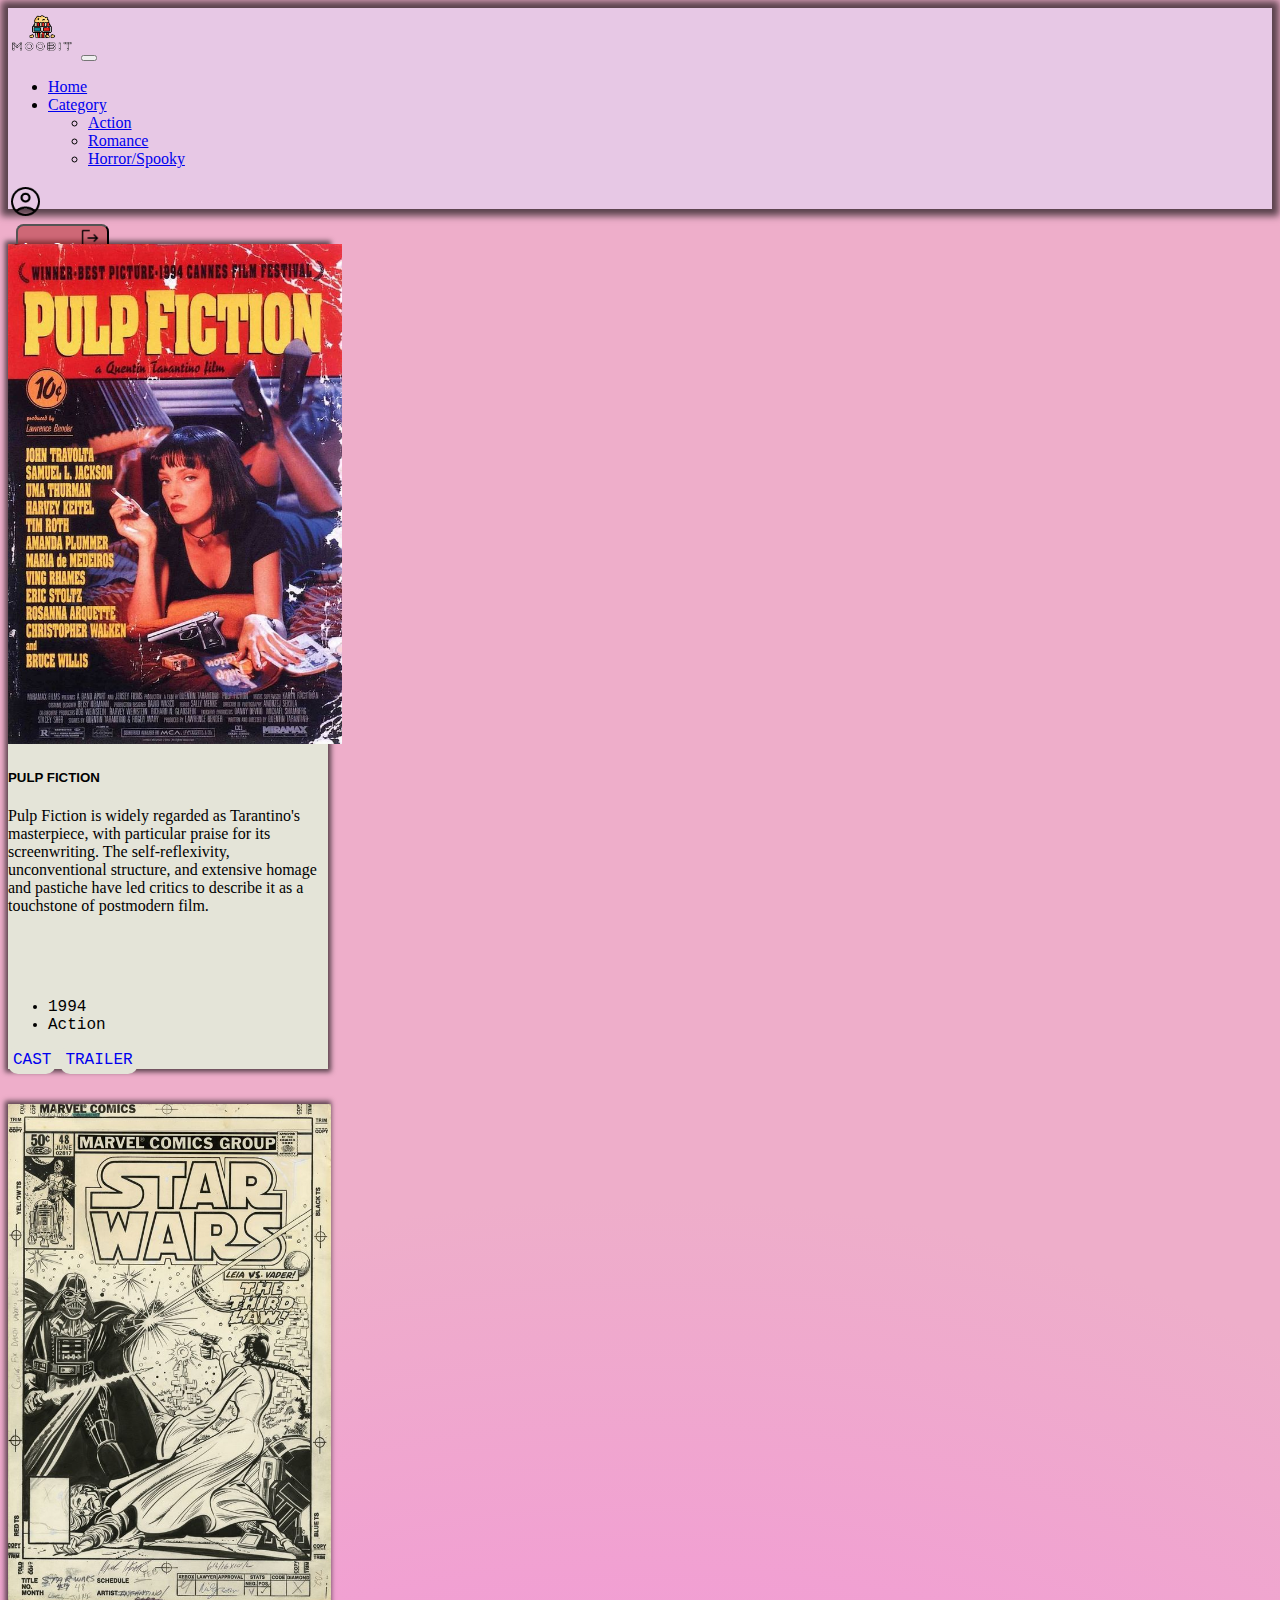
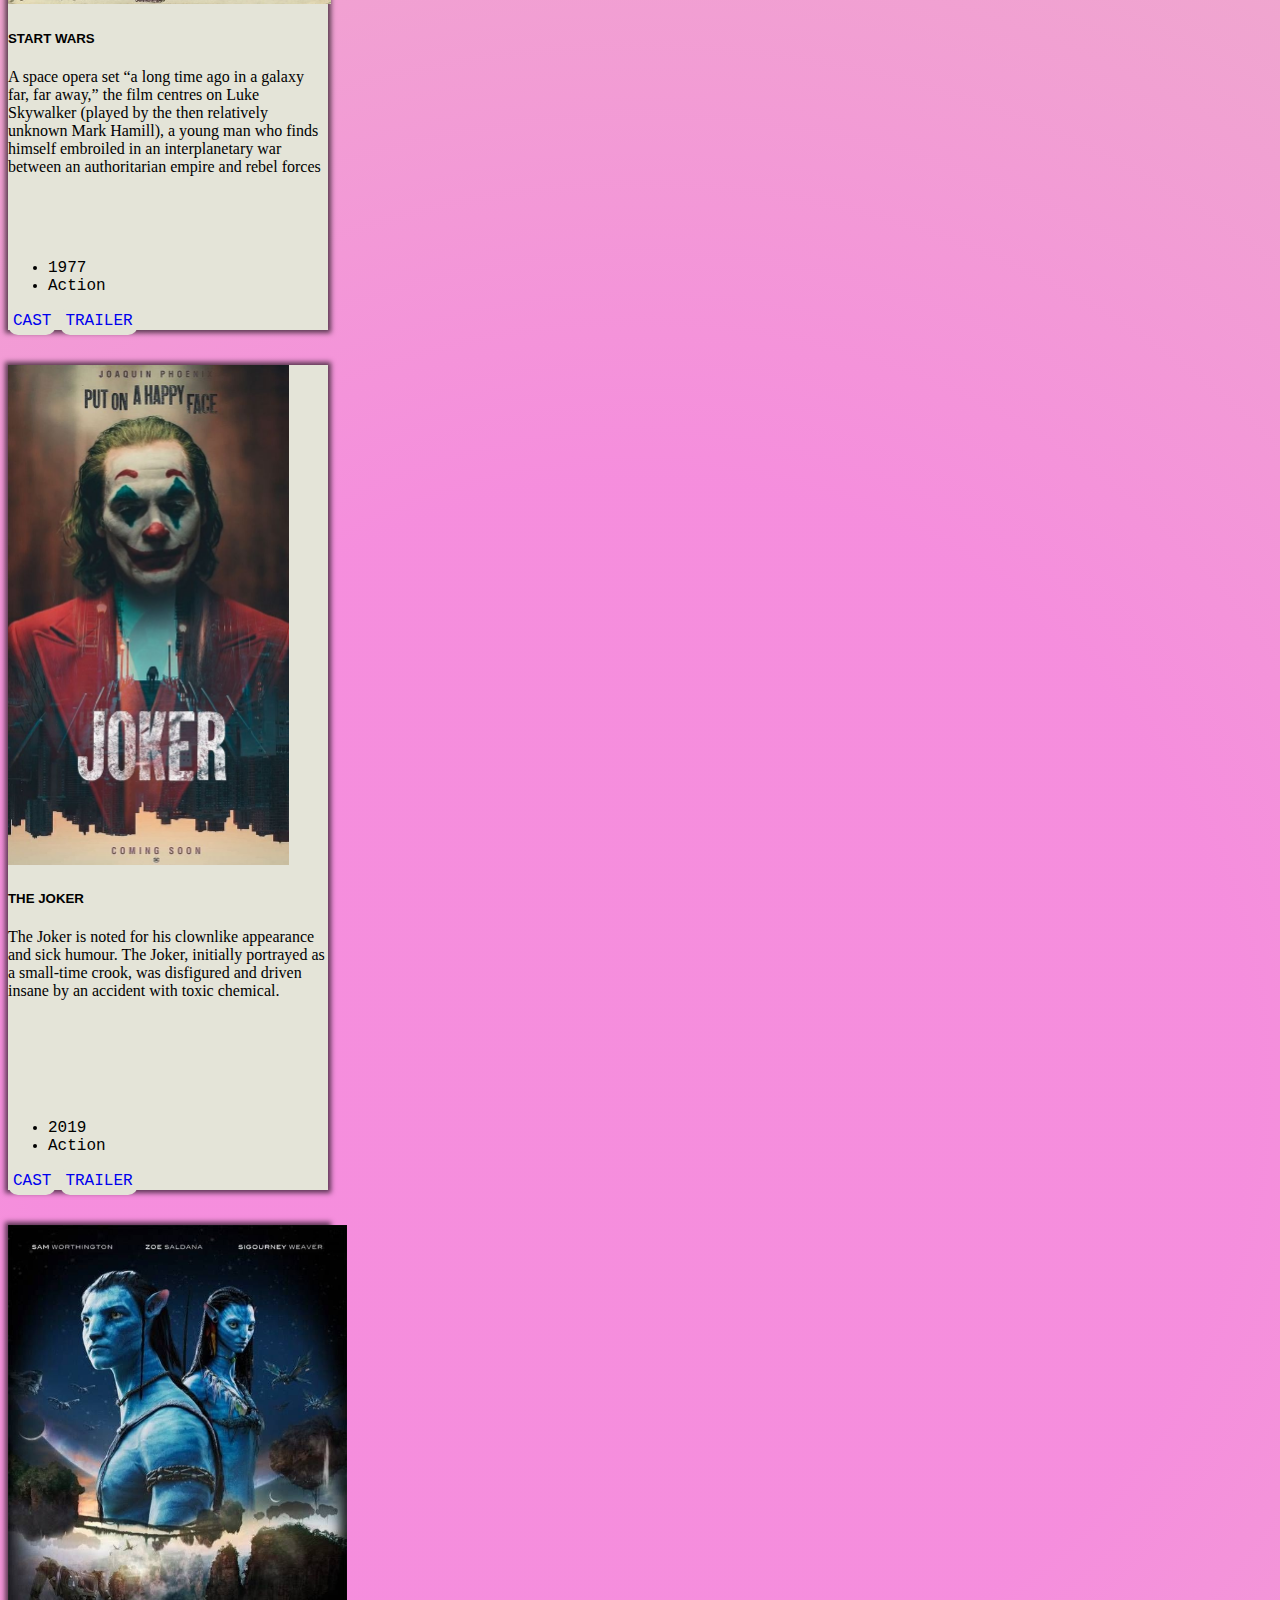
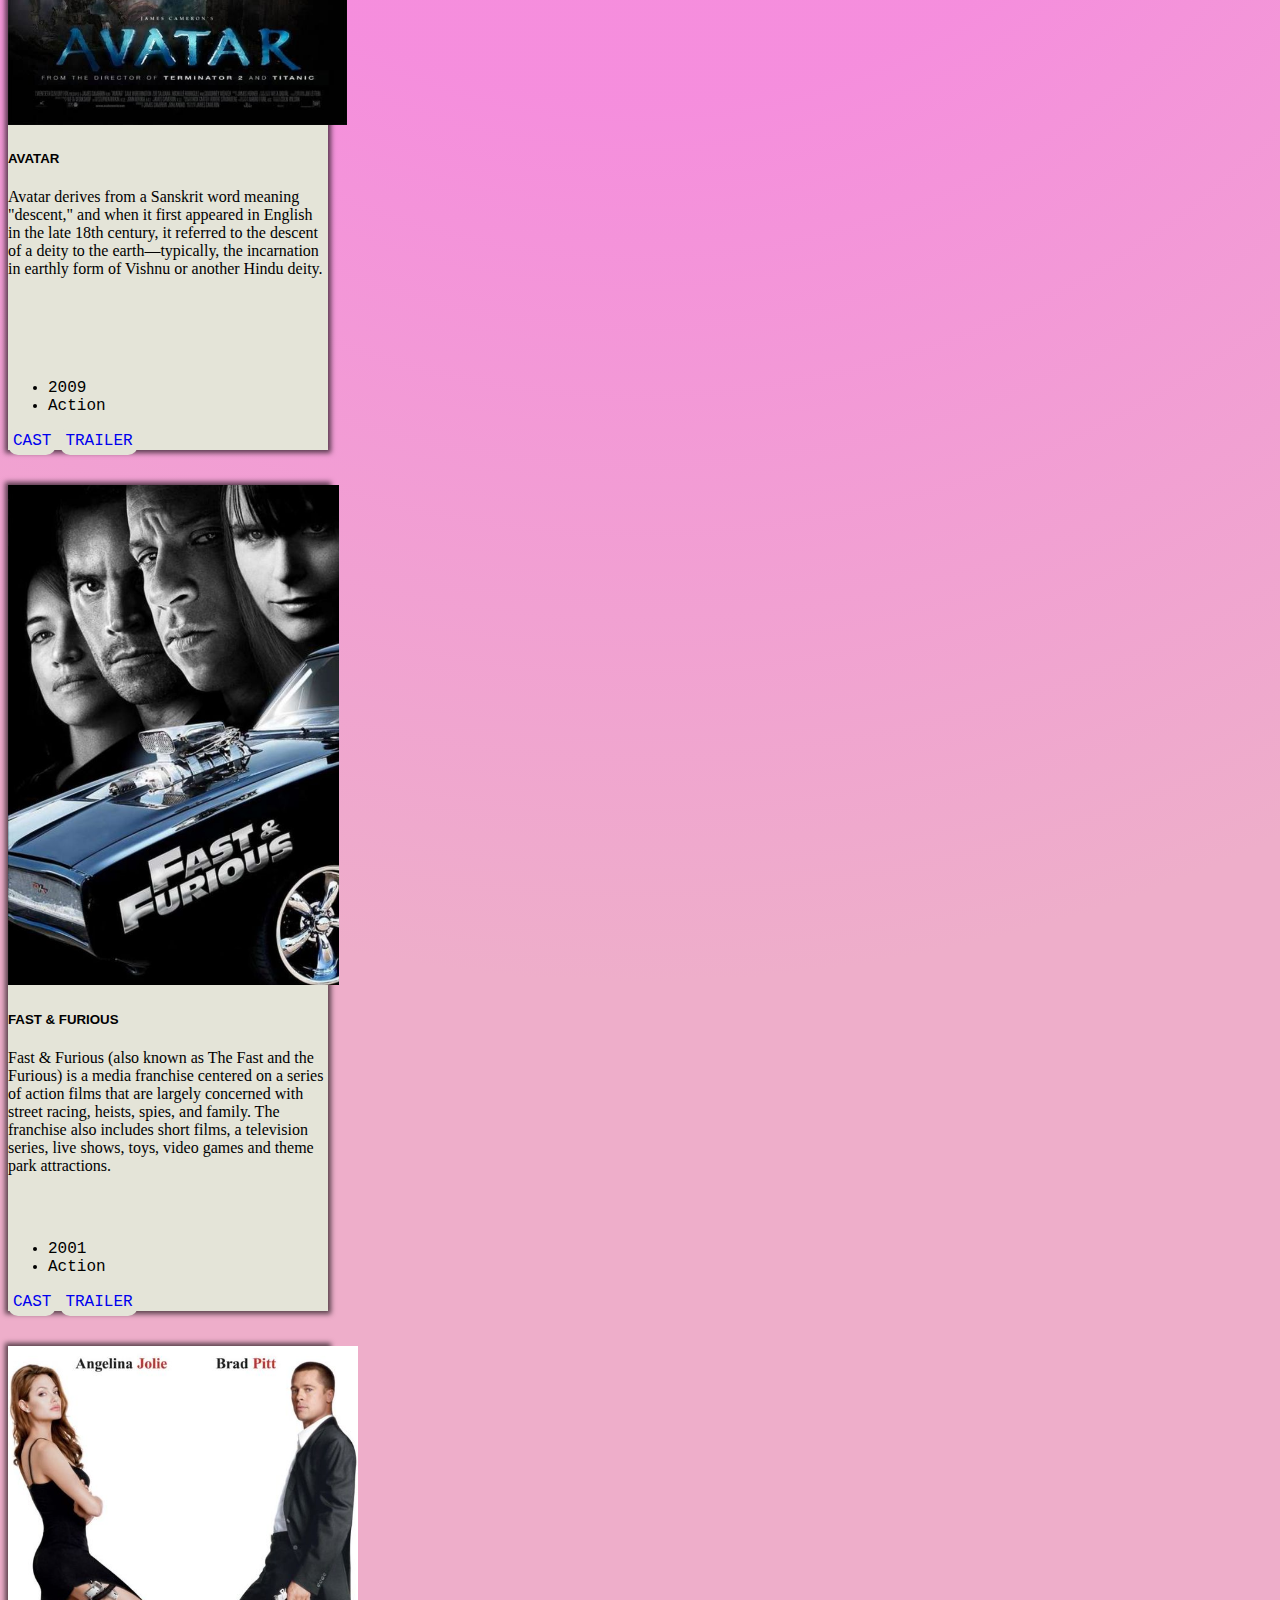
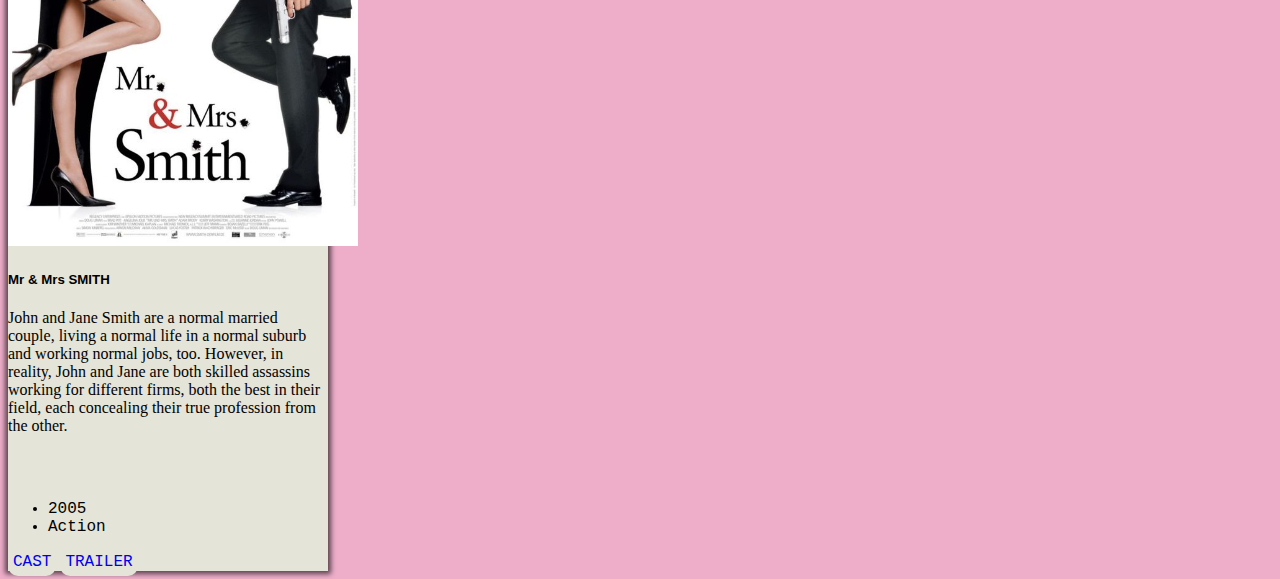
==== commit ca5ac37a: "finalProduct" ====
--- a/src/pages/action.html
+++ b/src/pages/action.html
@@ -13,7 +13,7 @@
 </head>
 
 <body>
-  <div id="div ">
+  
     <nav class="navbar navbar-expand-lg" id="navbar">
       <div class="container-fluid">
         <a class="navbar-brand text-muted" href="../pages/home.html"><img class="logoHome" src="../img/logo1.png"
@@ -40,12 +40,18 @@
             </li>
           </ul>
         </div>
-        <div class="usuario"><h3 id="user1"></h3></div>
-        <div class="ContainerlogOut">
-          <button class="LogOut" id="logOut">Log Out</button>
+
+        <div class="containerUsuario d-flex">
+          <div class="usuario">
+            <span id="user1"></span><img class="userlogo" src="../img/user.png" alt="">
+          </div>
+          <button class="logOut" id="logOut">Log Out <img class="outlogo" src="../img/logout.png" alt=""></button>
         </div>
+  
+      </div>
     </nav>
-  </div>
+  
+
 
  <div class="container">
   <div class="row">
--- a/src/styles/actionStyle.css
+++ b/src/styles/actionStyle.css
@@ -18,31 +18,51 @@
 
 }
 
+.userlogo{
+    height: 35px;
 
-.LogOut {
-    padding: 7.5px;
+ }
+   
+   
+ .containerUsuario {
+    border-radius: 6px;
+    width: auto;
+    height: 25px;
+    margin-bottom: 15px;
+    
+}
+ 
+   
+ #user1{
+       font-family: 'Courier New', Courier, monospace;
+       font-size: mediumñ
+       
+ }
+
+
+ .logOut {
     background-color: rgba(172, 27, 27, 0.477);
     border-radius: 7.5px;
     color: white;
     font-weight: bold;
+    height: 30px;
+    width: auto;
+    margin-left: 8px;
+    
 }
 
-.LogOut:hover{
+.logOut:hover{
     transition: 1s all ease-in-out;
-    transform: scale(1.2);
+    transform: scale(1.1);
     background-color: brown;
     font-weight: bold;
 }
 
-.usuario{
-    padding: 5px 2px;
-    text-transform: capitalize;
-    background-color: rgba(250, 235, 215, 0.584);
-    text-decoration: underline;
-    border-radius: 6px;
-    margin-right: 10px;
-    font-size: smaller;
+.outlogo{
+    height: 22px;
+    margin-bottom: 3px;
 }
+
 
 a {
     background-color: rgb(231, 200, 229);
